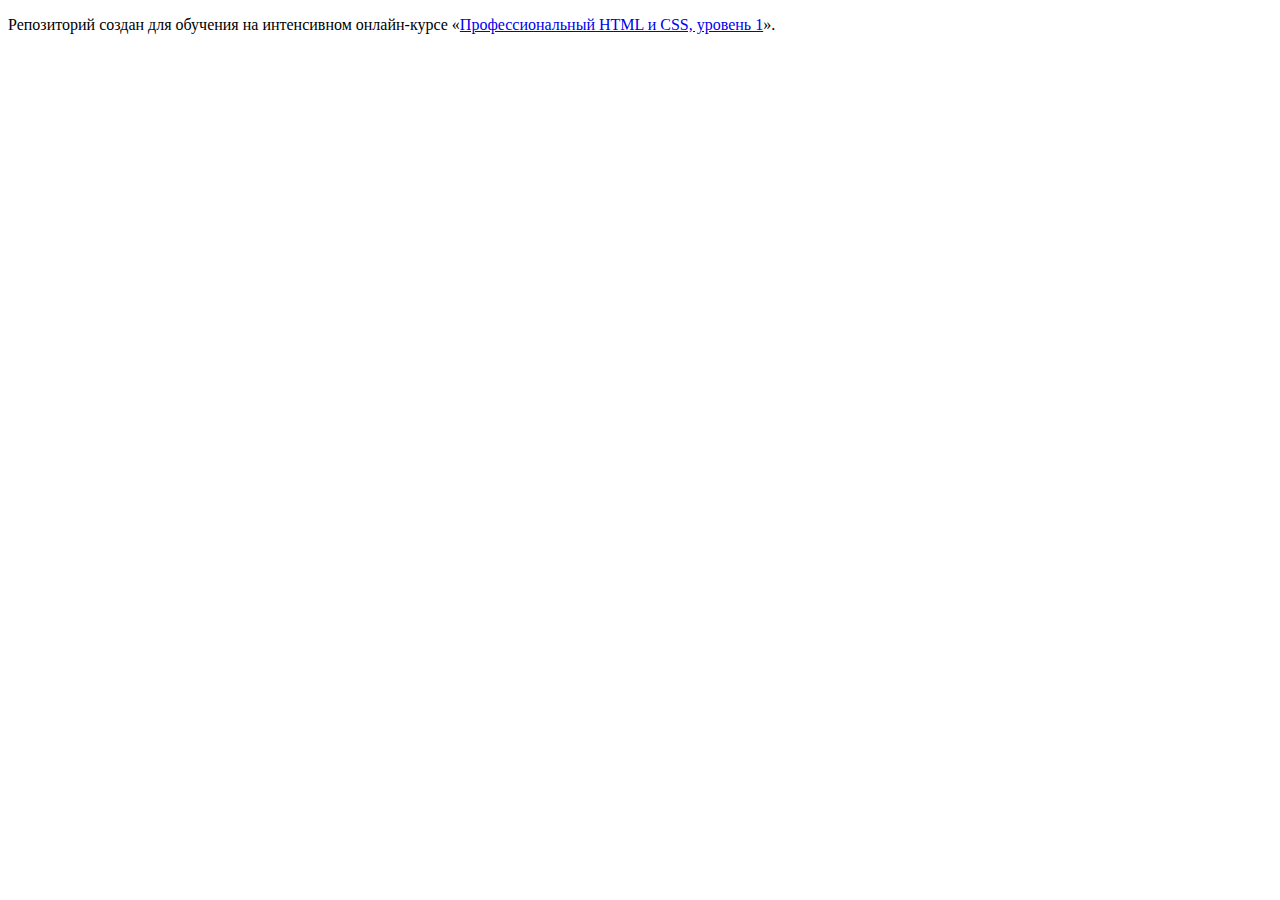
==== index.html @ f200b93c ":hatching_chick:" ====
<!DOCTYPE html>
<html lang="ru">
  <head>
    <meta charset="utf-8">
    <title>HTML Academy: Девайс</title>
  </head>
  <body>

    <p>Репозиторий создан для обучения на интенсивном онлайн‑курсе «<a href="https://htmlacademy.ru/intensive/htmlcss">Профессиональный HTML и CSS, уровень 1</a>».</p>

  </body>
</html>
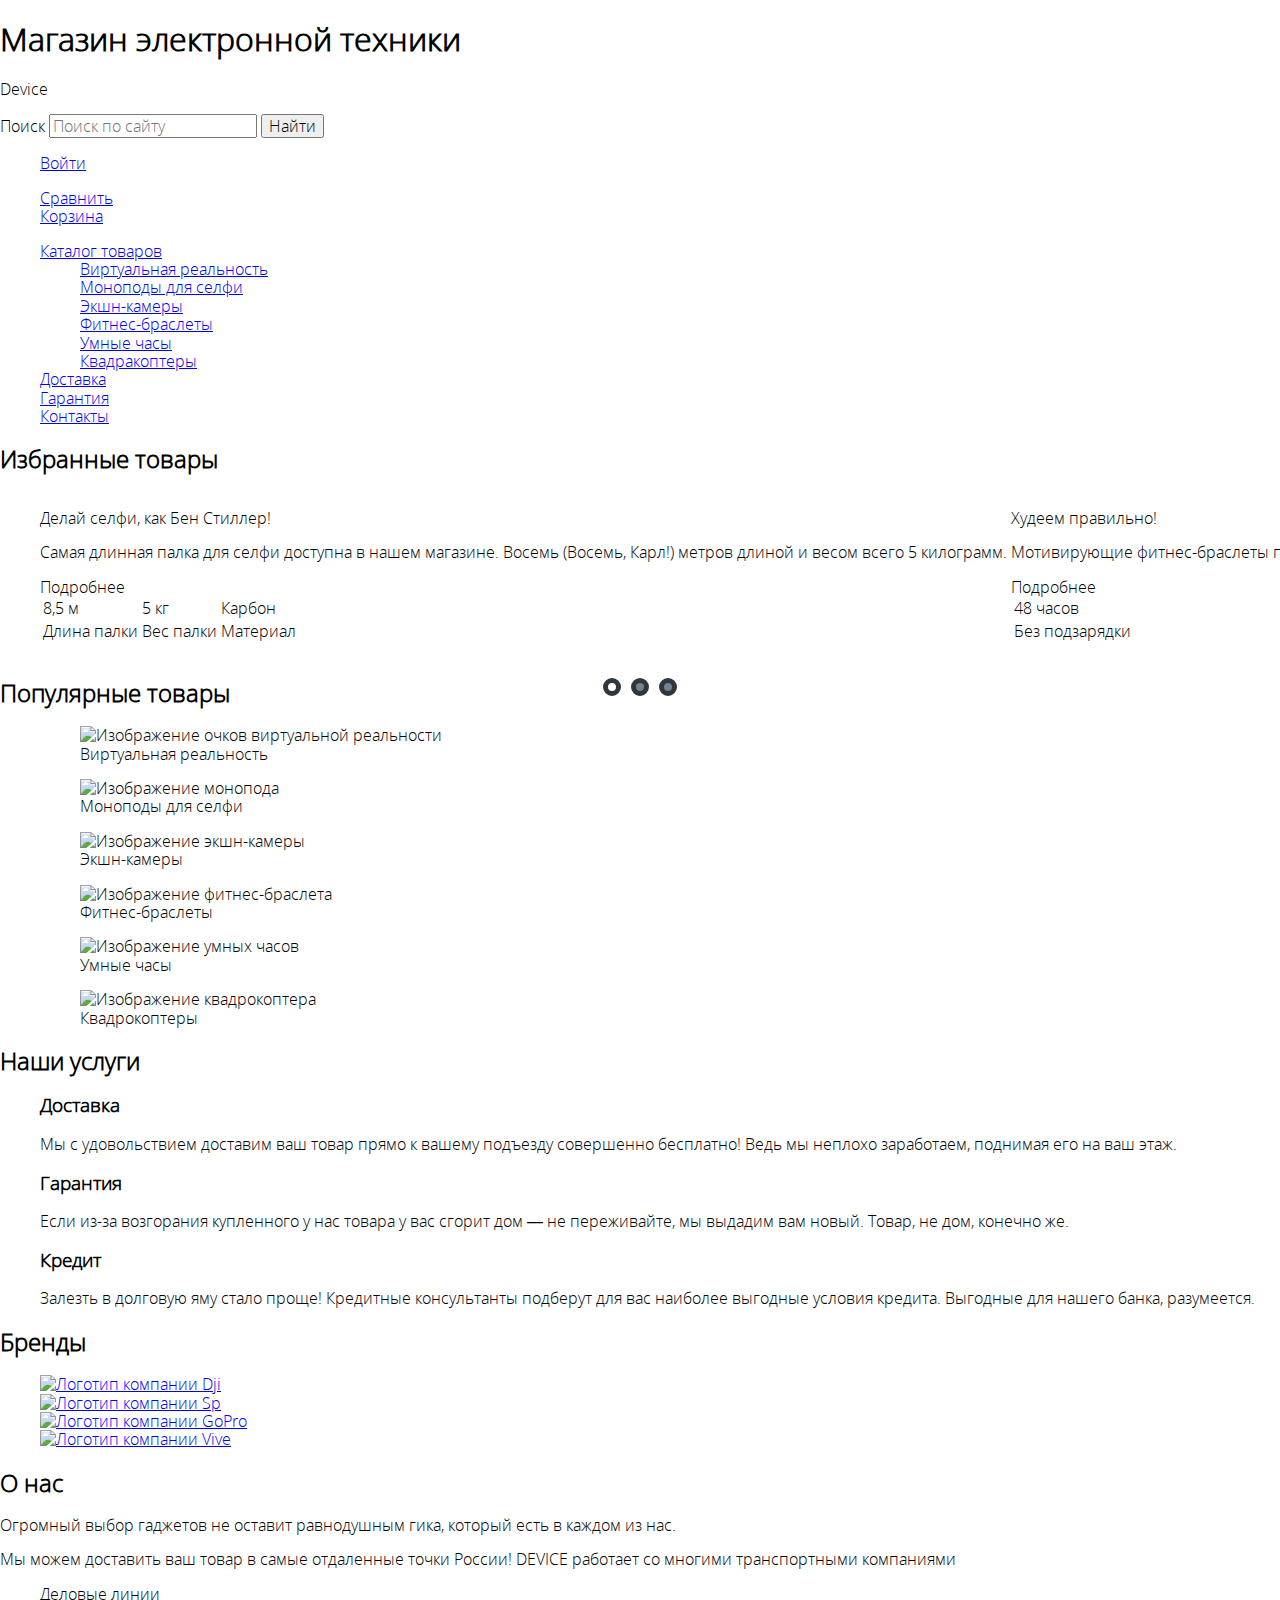
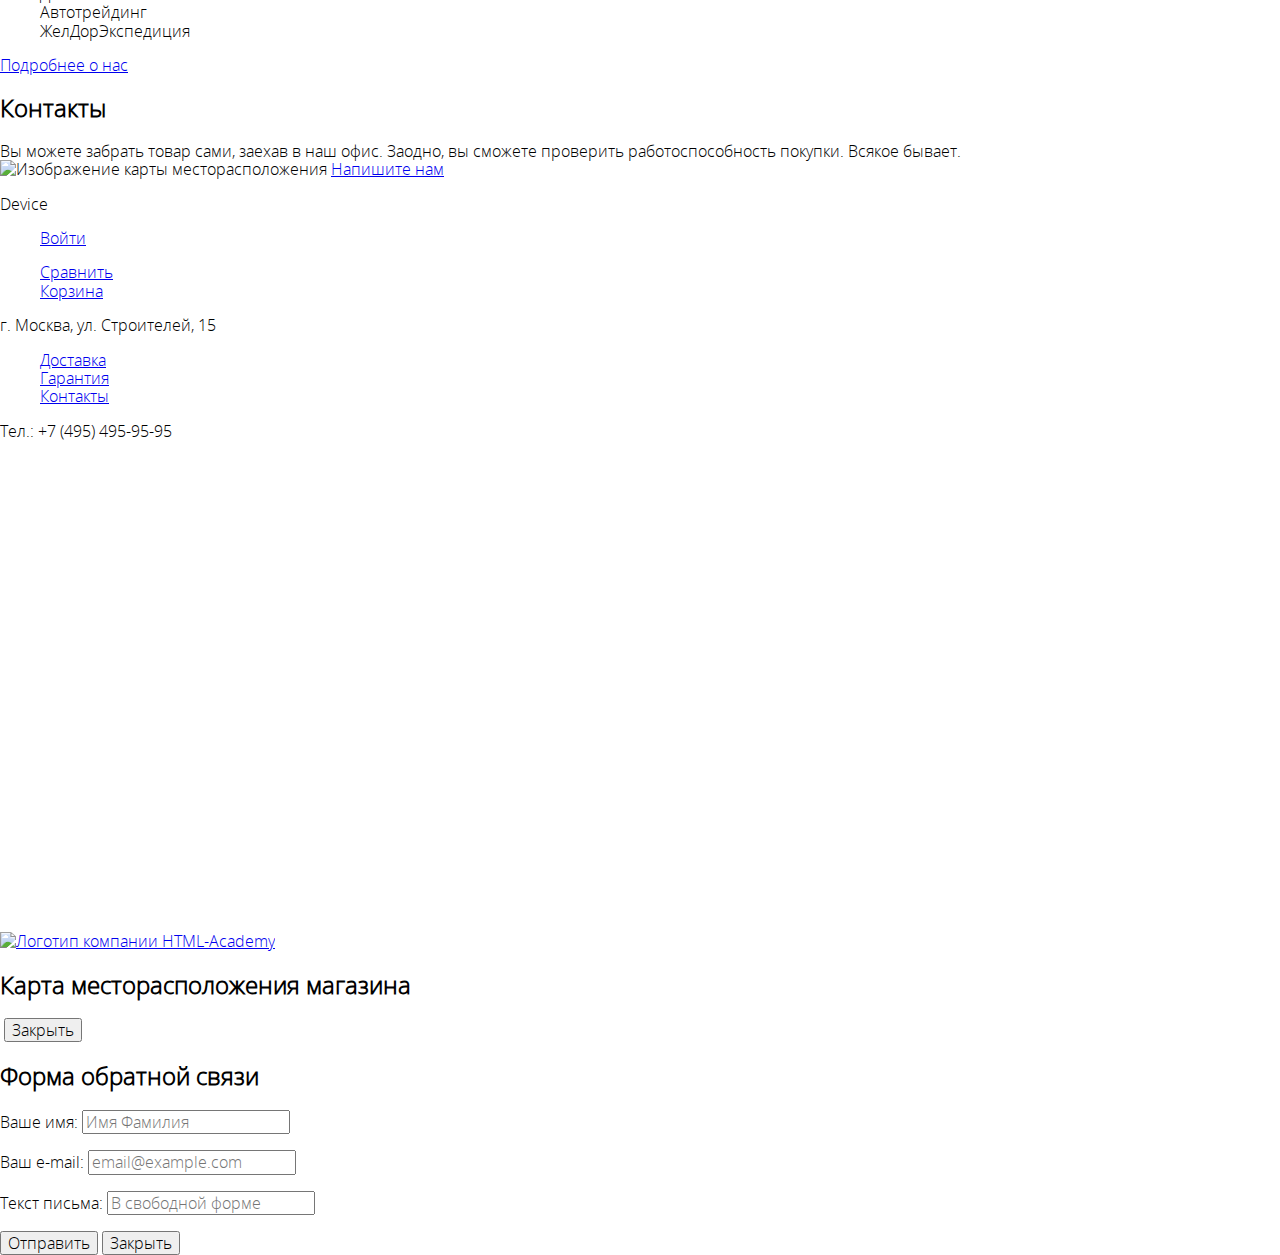
==== commit 54e0dc8b: "Разметил главную страницу. Разметил внутреннюю - остались карточки товаров." ====
--- a/index.html
+++ b/index.html
@@ -1,12 +1,330 @@
 <!DOCTYPE html>
 <html lang="ru">
-  <head>
-    <meta charset="utf-8">
-    <title>HTML Academy: Девайс</title>
-  </head>
-  <body>
-
-    <p>Репозиторий создан для обучения на интенсивном онлайн‑курсе «<a href="https://htmlacademy.ru/intensive/htmlcss">Профессиональный HTML и CSS, уровень 1</a>».</p>
-
-  </body>
-</html>
+<head>
+  <meta charset="utf-8">
+  <title>Девайс: Главная страница</title>
+  <link href="css/normalize.css" rel="stylesheet">
+  <link href="css/style.css" rel="stylesheet">
+</head>
+<body>
+  <header class="page-header">
+    <h1 class="visually-hidden">Магазин электронной техники</h1>
+    <p class="header-logo">
+      <a>Device</a>
+    </p>
+    <nav class="main-navigation">
+      <div class="search">
+        <form class="search-form" action="https://echo.htmlacademy.ru" method="get">
+          <label class="visually-hidden" for="main-search">Поиск</label>
+          <input class="site-search" type="text" name="search" id="main-search" placeholder="Поиск по сайту">
+          <button type="submit">Найти</button>
+        </form>
+      </div>
+      <ul class="user-navigation">
+        <li>
+          <a href="#">Войти</a>
+        </li>
+      </ul>
+      <ul class="catalog-navigation">
+        <li>
+          <a href="#">Сравнить</a>
+        </li>
+        <li>
+          <a href="#">Корзина</a>
+        </li>
+      </ul>
+      <ul class="site-navigation">
+        <li>
+          <a href="catalog.html">Каталог товаров</a>
+          <ul class="sub-nav">
+            <li><a href="#">Виртуальная реальность</a></li>
+            <li><a href="catalog.html">Моноподы для селфи</a></li>
+            <li><a href="#">Экшн-камеры</a></li>
+            <li><a href="#">Фитнес-браслеты</a></li>
+            <li><a href="#">Умные часы</a></li>
+            <li><a href="#">Квадракоптеры</a></li>
+          </ul>
+        </li>
+        <li>
+          <a href="#">Доставка</a>
+        </li>
+        <li>
+          <a href="#">Гарантия</a>
+        </li>
+        <li>
+          <a href="#">Контакты</a>
+        </li>
+      </ul>
+    </nav>
+  </header>
+  
+  <main class="page-index">
+    <section class="promo-slider">
+    <h2 class="visually-hidden">Избранные товары</h2>
+      <input type="radio" name="switch" id="btn1" checked>
+      <input type="radio" name="switch" id="btn2">
+      <input type="radio" name="switch" id="btn3">
+  
+      <div class="switch">
+        <label for="btn1"></label>
+        <label for="btn2"></label>
+        <label for="btn3"></label>
+      </div>
+  
+      <div class="slider-inner">
+        <ul class="slides">
+          <li class="slider-item" id="slide1">
+            <b class="slider-title">
+              Делай селфи, как Бен Стиллер!
+            </b>
+            <p class="slider-description">
+              Самая длинная палка для селфи доступна в нашем магазине. Восемь (Восемь, Карл!) метров длиной и весом всего 5 килограмм.
+            </p>
+            Подробнее
+            <table class="slider-table">
+              <tr>
+                <td>8,5 м</td>
+                <td>5 кг</td>
+                <td>Карбон</td>
+              </tr>
+              <tr>
+                <td>Длина палки</td>
+                <td>Вес палки</td>
+                <td>Материал</td>
+              </tr>
+            </table>
+          </li>
+          <li class="slider-item" id="slide2">
+            <b class="slider-title">
+              Худеем правильно!
+            </b>
+            <p class="slider-description">
+              Мотивирующие фитнес-браслеты помогут найти в себе силы не пропускать занятия и соблюдать диету.
+            </p>
+            Подробнее
+            <table class="slider-table">
+              <tr>
+                <td>48 часов</td>
+              </tr>
+              <tr>
+                <td>Без подзарядки</td>
+              </tr>
+            </table>
+          </li>
+          <li class="slider-item" id="slide2">
+            <b class="slider-title">
+              Порхает как бабочка, жалит как пчела!
+            </b>
+            <p class="slider-description">
+              Этот обычный, на первый взгляд, квадрокоптер оснащен мощным лазером, замаскированным под стандартную камеру.
+            </p>
+            Подробнее
+            <table class="slider-table">
+              <tr>
+                <td>800 м</td>
+                <td>50 м</td>
+              </tr>
+              <tr>
+                <td>Дальность полёта</td>
+                <td>Радиус поражения</td>
+              </tr>
+            </table>
+          </li>
+        </ul>
+      </div>
+    </section>
+    
+    <section class="product-list">
+      <h2 class="visually-hidden">Популярные товары</h2>
+      <ul>
+        <li class="product-item">
+          <figure>
+            <img src="" alt="Изображение очков виртуальной реальности">
+            <figcaption>Виртуальная реальность</figcaption>
+          </figure>
+        </li>
+        <li class="product-item">
+          <figure>
+            <img src="" alt="Изображение монопода">
+            <figcaption>Моноподы для селфи</figcaption>
+          </figure>
+        </li>
+        <li class="product-item">
+          <figure>
+            <img src="" alt="Изображение экшн-камеры">
+            <figcaption>Экшн-камеры</figcaption>
+          </figure>
+        </li>
+        <li class="product-item">
+          <figure>
+            <img src="" alt="Изображение фитнес-браслета">
+            <figcaption>Фитнес-браслеты</figcaption>
+          </figure>
+        </li>
+        <li class="product-item">
+          <figure>
+            <img src="" alt="Изображение умных часов">
+            <figcaption>Умные часы</figcaption>
+          </figure>
+        </li>
+        <li class="product-item">
+          <figure>
+            <img src="" alt="Изображение квадрокоптера">
+            <figcaption>Квадрокоптеры</figcaption>
+          </figure>
+        </li>
+      </ul>
+    </section>
+    
+    <section class="services">
+      <h2 class="visually-hidden">Наши услуги</h2>
+      <ul class="services-list">
+        <li class="services-item">
+          <h3 class="services-title">
+            Доставка
+          </h3>
+          <p class="services-description">
+            Мы с удовольствием доставим ваш товар прямо к вашему подъезду совершенно бесплатно! Ведь мы неплохо заработаем, поднимая его на ваш этаж.
+          </p>
+        </li>
+        <li class="services-item">
+          <h3 class="services-title">
+            Гарантия
+          </h3>
+          <p class="services-description">
+            Если из-за возгорания купленного у нас товара у вас сгорит дом — не переживайте, мы выдадим вам новый. Товар, не дом, конечно же.
+          </p>
+        </li>
+        <li class="services-item">
+          <h3 class="services-title">
+            Кредит
+          </h3>
+          <p class="services-description">
+            Залезть в долговую яму стало проще! Кредитные консультанты подберут для вас наиболее выгодные условия кредита. Выгодные для нашего банка, разумеется.
+          </p>
+        </li>
+      </ul>
+    </section>
+    
+    <section class="brands">
+      <h2 class="visually-hidden">Бренды</h2>
+      <ul class="brands-list">
+        <li class="brand-item"><a href="#"><img src="" alt="Логотип компании Dji"></a></li>
+        <li class="brand-item"><a href="#"><img src="" alt="Логотип компании Sp"></a></li>
+        <li class="brand-item"><a href="#"><img src="" alt="Логотип компании GoPro"></a></li>
+        <li class="brand-item"><a href="#"><img src="" alt="Логотип компании Vive"></a></li>
+      </ul>
+    </section>
+    
+    <section class="about-us">
+      <h2>О нас</h2>
+      <p>Огромный выбор гаджетов не оставит равнодушным гика, который есть в каждом из нас.</p>
+      <p>Мы можем доставить ваш товар в самые отдаленные точки России! DEVICE работает со многими транспортными компаниями</p>
+      <ul class="logistic-list">
+        <li class="logistic-item"><b>Деловые линии</b></li>
+        <li class="logistic-item"><b>Автотрейдинг</b></li>
+        <li class="logistic-item"><b>ЖелДорЭкспедиция</b></li>
+      </ul>
+      <a class="about-us-link" href="#">Подробнее о нас</a>
+    </section>
+    
+    <section class="contacts">
+      <h2>Контакты</h2>
+      Вы можете забрать товар сами, заехав в наш офис. Заодно, вы сможете проверить работоспособность покупки. Всякое бывает.
+      <a class="map-image">
+        <img src="" alt="Изображение карты месторасположения">
+      </a>
+      <a class="contacts-link" href="#">Напишите нам</a>
+    </section>
+  </main>
+  
+  <footer class="page-footer">
+    <div class="footer-top">
+      <p class="header-logo">
+        <a>Device</a>
+      </p>
+      <ul class="user-navigation">
+        <li>
+          <a href="#">Войти</a>
+        </li>
+      </ul>
+      <ul class="catalog-navigation">
+        <li>
+          <a href="#">Сравнить</a>
+        </li>
+        <li>
+          <a href="#">Корзина</a>
+        </li>
+      </ul>
+    </div>
+    <div class="footer-middle">
+      <p class="footer-adress">
+        г. Москва, ул. Строителей, 15
+      </p>
+      <ul class="services-list">
+        <li class="services-item">
+          <a href="#">Доставка</a>
+        </li>
+        <li class="services-item">
+          <a href="#">Гарантия</a>
+        </li>
+        <li class="services-item">
+          <a href="#">Контакты</a>
+        </li>
+      </ul>
+      <p class="footer-tel">
+        Тел.: +7 (495) 495-95-95
+      </p>
+    </div>
+    <div class="footer-bottom">
+      <ul class="social-list">
+        <li class="social-item">
+          <a class="social-fb" href="#">
+            <svg></svg>
+          </a>
+        </li>
+        <li class="social-item">
+          <a class="social-inst" href="#">
+            <svg></svg>
+          </a>
+        </li>
+        <li class="social-item">
+          <a class="social-tw" href="#">
+            <svg></svg>
+          </a>
+        </li>
+      </ul>
+      <a class="footer-logo" href="#">
+        <img src="" alt="Логотип компании HTML-Academy">
+      </a>
+    </div>
+  </footer>
+  
+  <div class="modal-map">
+    <h2 class="visually-hidden">Карта месторасположения магазина</h2>
+    <img src="" alt="">
+    <button class="modal-close" type="button">Закрыть</button>
+  </div>
+  
+  <div class="modal-feedback">
+    <h2 class="visually-hidden">Форма обратной связи</h2>
+    <form class="feedback-form" action="https://echo.htmlacademy.ru" method="get">
+      <p>
+        <label for="name">Ваше имя:</label>
+        <input type="text" id="name" name="first-name" placeholder="Имя Фамилия">
+      </p>
+      <p>
+        <label for="mail">Ваш e-mail:</label>
+        <input type="text" id="mail" name="email" placeholder="email@example.com">
+      </p>
+      <p>
+        <label for="comment">Текст письма:</label>
+        <input type="textarea" id="comment" name="comment" placeholder="В свободной форме">
+      </p>
+      <button type="submit">Отправить</button>
+      <button class="modal-close" type="button">Закрыть</button>
+    </form>
+  </div>
+  
+</body>
+</html>--- a/css/style.css
+++ b/css/style.css
@@ -0,0 +1,97 @@
+@font-face {
+  font-family: "Gilroy";
+  font-style: normal;
+  font-weight: 300;
+  src: url("../fonts/gilroylight.woff2") format("woff2");
+}
+
+@font-face {
+  font-family: "Gilroy";
+  font-style: normal;
+  font-weight: 800;
+  src: url("../fonts/gilroyextrabold.woff2") format("woff2");
+}
+
+@font-face {
+  font-family: "Open Sans";
+  font-style: normal;
+  font-weight: 300;
+  src: url("../fonts/opensanslight.woff2") format("woff2");
+}
+
+ul {
+  list-style: none;
+}
+
+body {
+  font-family: "Open Sans", Arial, sans-serif;
+  font-weight: 300;
+}
+
+
+
+
+
+.promo-slider {
+  position: relative;
+}
+
+.promo-slider input[name="switch"] {
+  display: none;
+}
+
+.switch {
+  position: absolute;
+  left: 0;
+  bottom: -40px;
+  text-align: center;
+  width: 100%;
+}
+
+.switch label {
+  display: inline-block;
+  width: 8px;
+  height: 8px;
+  cursor: pointer;
+  margin: 0 3px;
+  border-radius: 50%;
+  border: 5px solid #2f363c;
+  background-color: #738290;
+}
+
+#btn1:checked~.switch label[for="btn1"] {
+  background-color: white;
+}
+
+#btn2:checked~.switch label[for="btn2"] {
+  background-color: white;
+}
+
+#btn3:checked~.switch label[for="btn3"] {
+  background-color: white;
+}
+
+.slider-inner {
+  overflow: hidden;
+}
+
+.slides {
+  width: 300%;
+}
+
+.slider-item {
+  display: 100%;
+  display: inline-block;
+}
+
+#btn1:checked~slider-inner slides {
+  transform: translate(0);
+}
+
+#btn2:checked~.slider-inner .slides {
+  transform: translate(-680px);
+}
+
+#btn3:checked~.slider-inner .slides {
+  transform: translate(-1360px);
+}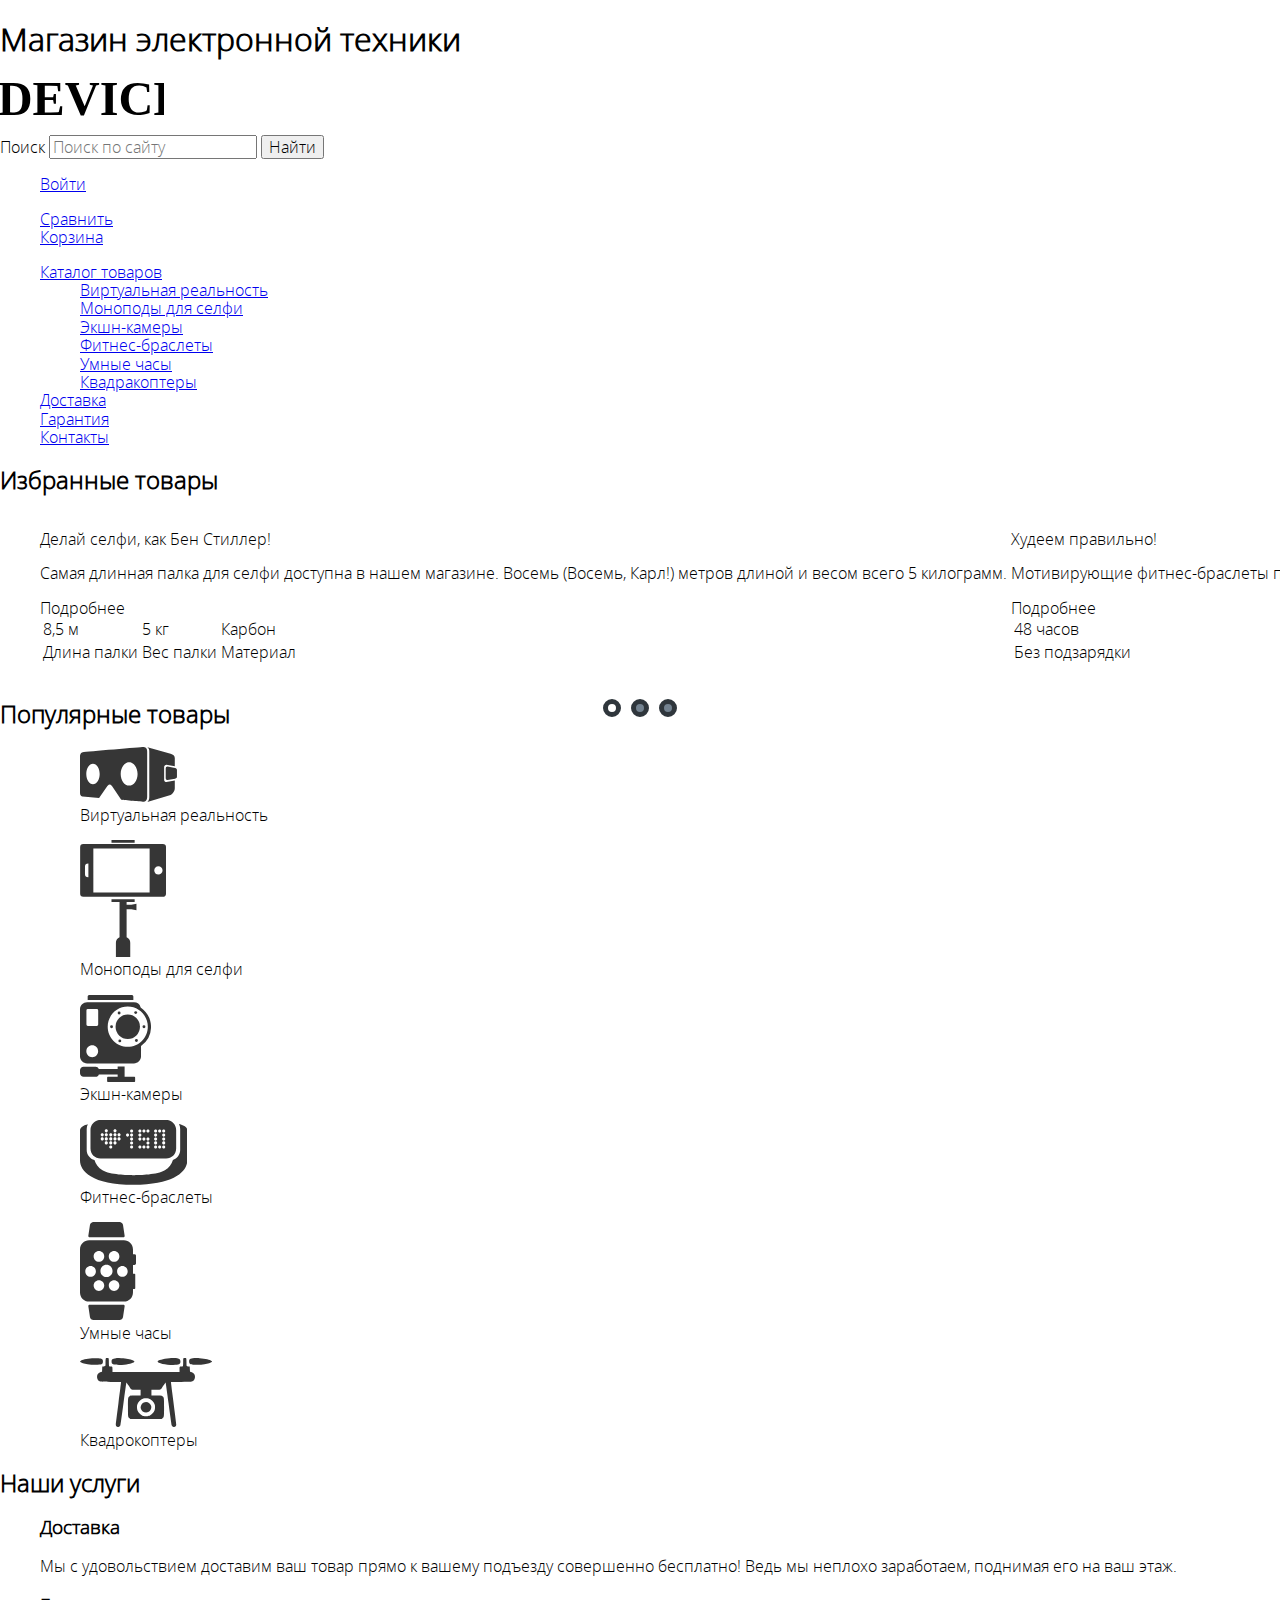
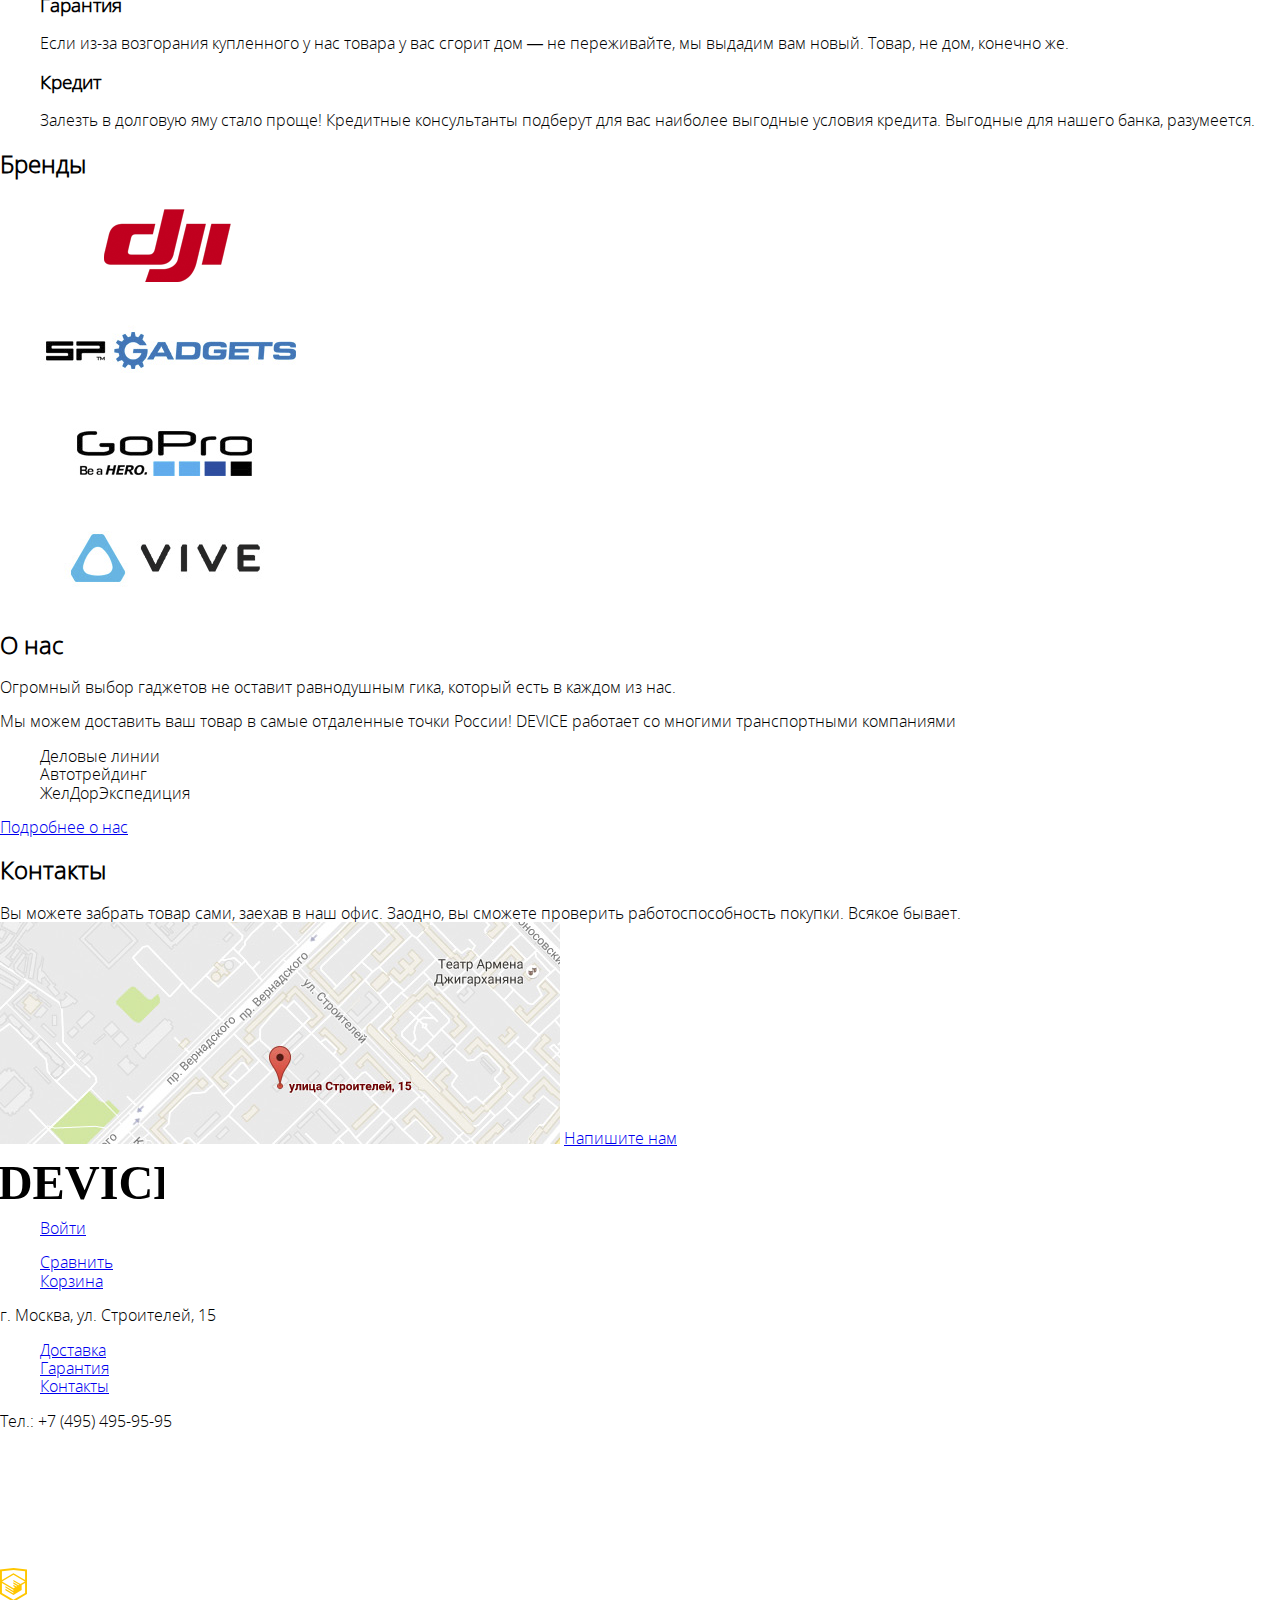
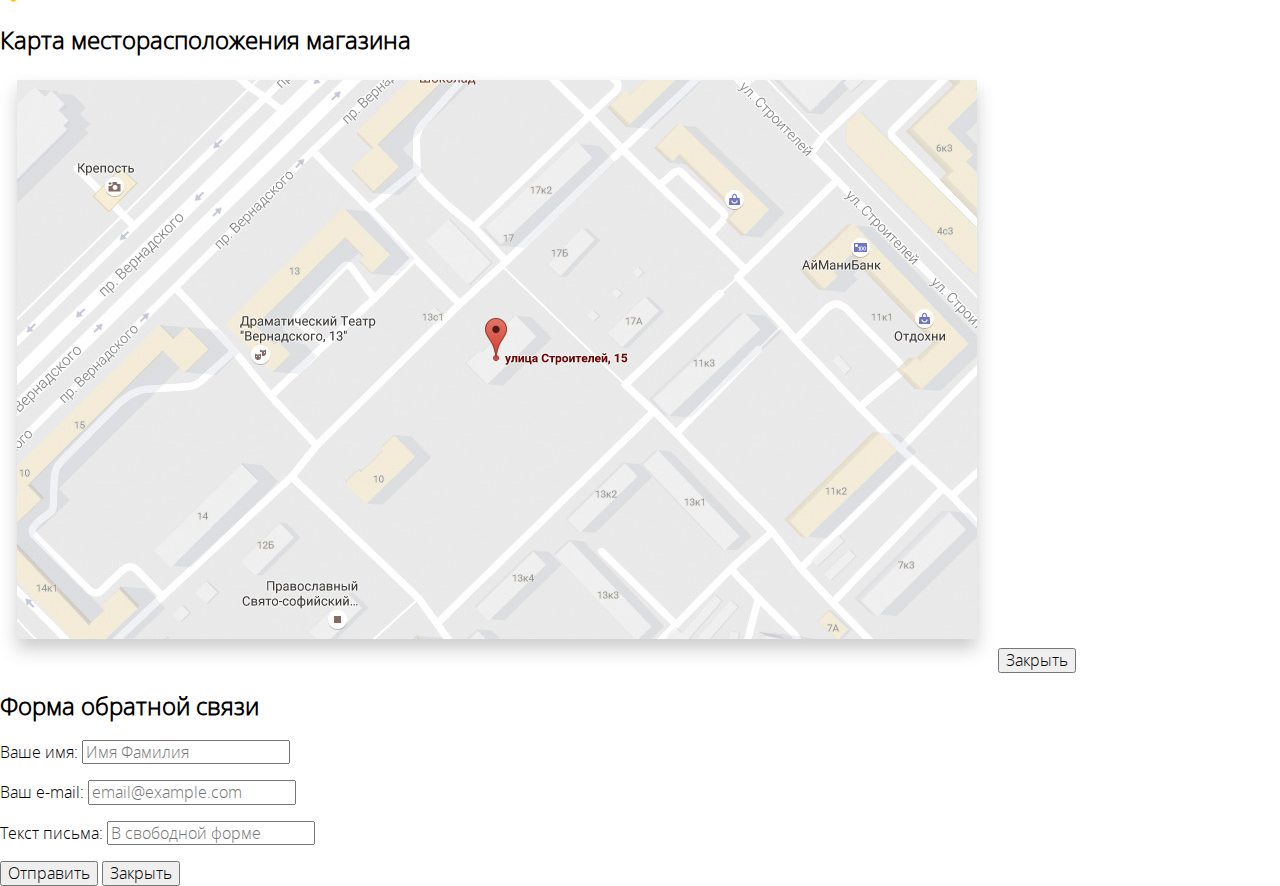
==== commit 71b834a1: "Подключил контентные изображеняи к проекту." ====
--- a/index.html
+++ b/index.html
@@ -10,7 +10,9 @@
   <header class="page-header">
     <h1 class="visually-hidden">Магазин электронной техники</h1>
     <p class="header-logo">
-      <a>Device</a>
+      <a>
+        <img src="img/logo.svg" alt="Логотип компании">
+      </a>
     </p>
     <nav class="main-navigation">
       <div class="search">
@@ -139,37 +141,37 @@
       <ul>
         <li class="product-item">
           <figure>
-            <img src="" alt="Изображение очков виртуальной реальности">
+            <img src="img/popular-1.svg" alt="Изображение очков виртуальной реальности">
             <figcaption>Виртуальная реальность</figcaption>
           </figure>
         </li>
         <li class="product-item">
           <figure>
-            <img src="" alt="Изображение монопода">
+            <img src="img/popular-2.svg" alt="Изображение монопода">
             <figcaption>Моноподы для селфи</figcaption>
           </figure>
         </li>
         <li class="product-item">
           <figure>
-            <img src="" alt="Изображение экшн-камеры">
+            <img src="img/popular-3.svg" alt="Изображение экшн-камеры">
             <figcaption>Экшн-камеры</figcaption>
           </figure>
         </li>
         <li class="product-item">
           <figure>
-            <img src="" alt="Изображение фитнес-браслета">
+            <img src="img/popular-4.svg" alt="Изображение фитнес-браслета">
             <figcaption>Фитнес-браслеты</figcaption>
           </figure>
         </li>
         <li class="product-item">
           <figure>
-            <img src="" alt="Изображение умных часов">
+            <img src="img/popular-5.svg" alt="Изображение умных часов">
             <figcaption>Умные часы</figcaption>
           </figure>
         </li>
         <li class="product-item">
           <figure>
-            <img src="" alt="Изображение квадрокоптера">
+            <img src="img/popular-6.svg" alt="Изображение квадрокоптера">
             <figcaption>Квадрокоптеры</figcaption>
           </figure>
         </li>
@@ -209,10 +211,10 @@
     <section class="brands">
       <h2 class="visually-hidden">Бренды</h2>
       <ul class="brands-list">
-        <li class="brand-item"><a href="#"><img src="" alt="Логотип компании Dji"></a></li>
-        <li class="brand-item"><a href="#"><img src="" alt="Логотип компании Sp"></a></li>
-        <li class="brand-item"><a href="#"><img src="" alt="Логотип компании GoPro"></a></li>
-        <li class="brand-item"><a href="#"><img src="" alt="Логотип компании Vive"></a></li>
+        <li class="brand-item"><a href="#"><img src="img/dji-2.png" alt="Логотип компании Dji"></a></li>
+        <li class="brand-item"><a href="#"><img src="img/sp-2.png" alt="Логотип компании Sp"></a></li>
+        <li class="brand-item"><a href="#"><img src="img/gopro-2.png" alt="Логотип компании GoPro"></a></li>
+        <li class="brand-item"><a href="#"><img src="img/vive-2.png" alt="Логотип компании Vive"></a></li>
       </ul>
     </section>
     
@@ -232,7 +234,7 @@
       <h2>Контакты</h2>
       Вы можете забрать товар сами, заехав в наш офис. Заодно, вы сможете проверить работоспособность покупки. Всякое бывает.
       <a class="map-image">
-        <img src="" alt="Изображение карты месторасположения">
+        <img src="img/map.jpg" alt="Изображение карты месторасположения">
       </a>
       <a class="contacts-link" href="#">Напишите нам</a>
     </section>
@@ -241,7 +243,9 @@
   <footer class="page-footer">
     <div class="footer-top">
       <p class="header-logo">
-        <a>Device</a>
+        <a>
+          <img src="img/logo.svg" alt="Логотип компании">
+        </a>
       </p>
       <ul class="user-navigation">
         <li>
@@ -280,29 +284,29 @@
       <ul class="social-list">
         <li class="social-item">
           <a class="social-fb" href="#">
-            <svg></svg>
+            <svg xmlns="http://www.w3.org/2000/svg" width="32" height="32" viewBox="0 0 32 32"><path fill="#FFF" d="M16 0C7.164 0 0 7.163 0 16s7.164 16 16 16c8.837 0 16-7.164 16-16S24.837 0 16 0zm4.062 9.455h-3.021v3.444h3.021v3.445h-3.021v8.61H14.02v-8.61H11v-3.445h3.021V9.455c0-1.902 1.353-3.445 3.021-3.445h3.021v3.445z"/></svg>
           </a>
         </li>
         <li class="social-item">
           <a class="social-inst" href="#">
-            <svg></svg>
+            <svg xmlns="http://www.w3.org/2000/svg" width="32" height="32" viewBox="0 0 32 32"><g fill="#FFF"><path d="M20.916 16a4.938 4.938 0 1 1-9.877 0c0-.394.051-.773.138-1.14h-.897v6.838h11.396V14.86h-.897c.086.367.137.746.137 1.14z"/><path d="M15.978 18.659c1.466 0 2.659-1.193 2.659-2.659s-1.193-2.659-2.659-2.659c-1.466 0-2.659 1.193-2.659 2.659s1.192 2.659 2.659 2.659zM18.637 10.302h3.039v3.039h-3.039z"/><path d="M16 0C7.164 0 0 7.164 0 16c0 8.837 7.164 16 16 16 8.837 0 16-7.163 16-16 0-8.836-7.163-16-16-16zm7.955 21.698a2.285 2.285 0 0 1-2.279 2.279H10.279A2.285 2.285 0 0 1 8 21.698V10.302a2.286 2.286 0 0 1 2.279-2.279h11.396a2.286 2.286 0 0 1 2.279 2.279v11.396z"/></g></svg>
           </a>
         </li>
         <li class="social-item">
           <a class="social-tw" href="#">
-            <svg></svg>
+            <svg xmlns="http://www.w3.org/2000/svg" width="32" height="32" viewBox="0 0 32 32"><path fill="#FFF" d="M16 0C7.164 0 0 7.164 0 16c0 8.837 7.164 16 16 16 8.837 0 16-7.163 16-16 0-8.836-7.163-16-16-16zm7.944 12.809c-.251 6.516-3.463 10.832-10.992 10.702h-.486c-.447 0-4.543-.443-5.344-1.823 2.479.19 4.247-.406 5.12-1.136-1.048-.289-2.923-.461-3.251-2.848.384.104.618.221 1.299.113-1.307-.824-2.758-1.519-2.679-3.643.311.317 1.164.518 1.46.457-.768-.233-2.149-3.244-.974-4.781 1.984 1.79 4.075 3.482 7.804 3.643.227-2.214 1.24-3.699 3.168-4.325 1.84-.479 3.255.26 3.901 1.138.737-.224 1.453-.466 2.193-.685-.004.833-.569 1.463-.935 1.709.747.165 1.423-.475 1.423-.475-.184.963-1.094 1.725-1.707 1.954z"/></svg>
           </a>
         </li>
       </ul>
       <a class="footer-logo" href="#">
-        <img src="" alt="Логотип компании HTML-Academy">
+        <img src="img/logo-html.svg" alt="Логотип компании HTML-Academy">
       </a>
     </div>
   </footer>
   
   <div class="modal-map">
     <h2 class="visually-hidden">Карта месторасположения магазина</h2>
-    <img src="" alt="">
+    <img src="img/map-big.jpg" alt="Изображение карты месторасположения">
     <button class="modal-close" type="button">Закрыть</button>
   </div>
   
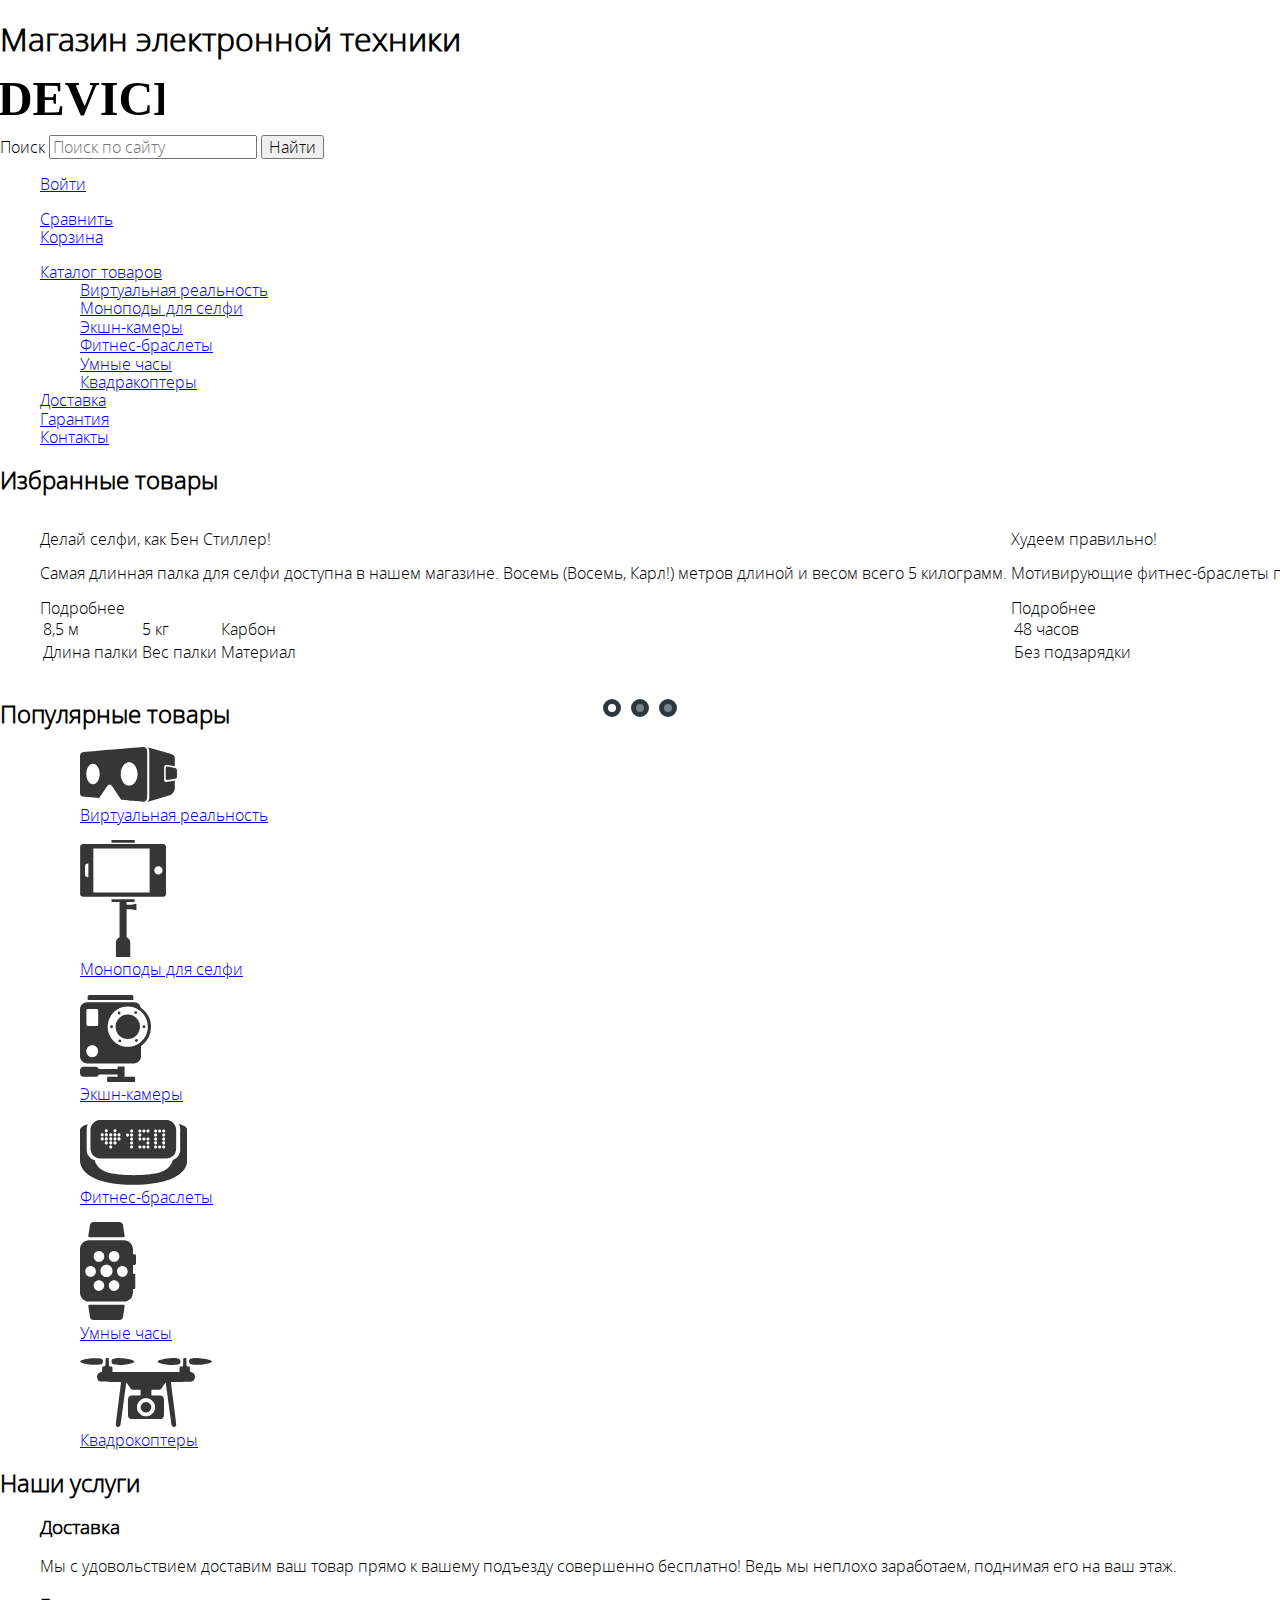
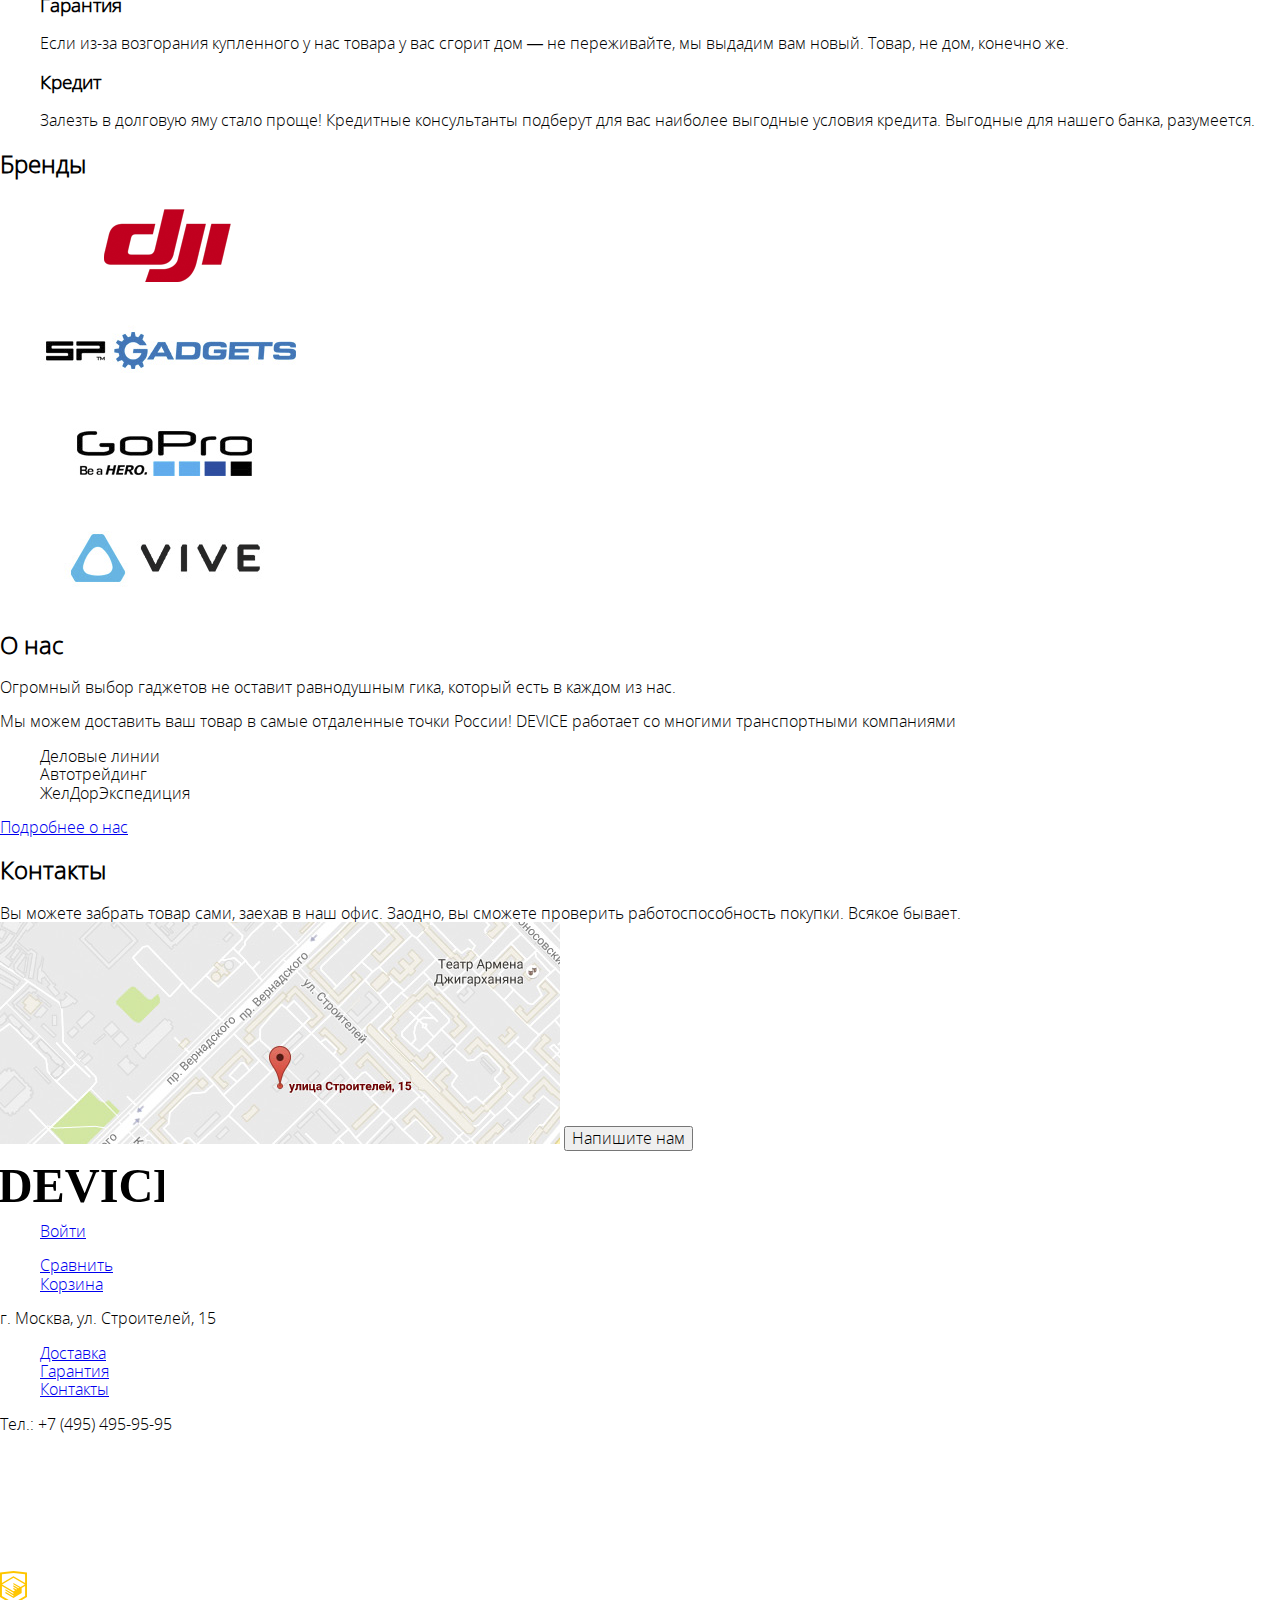
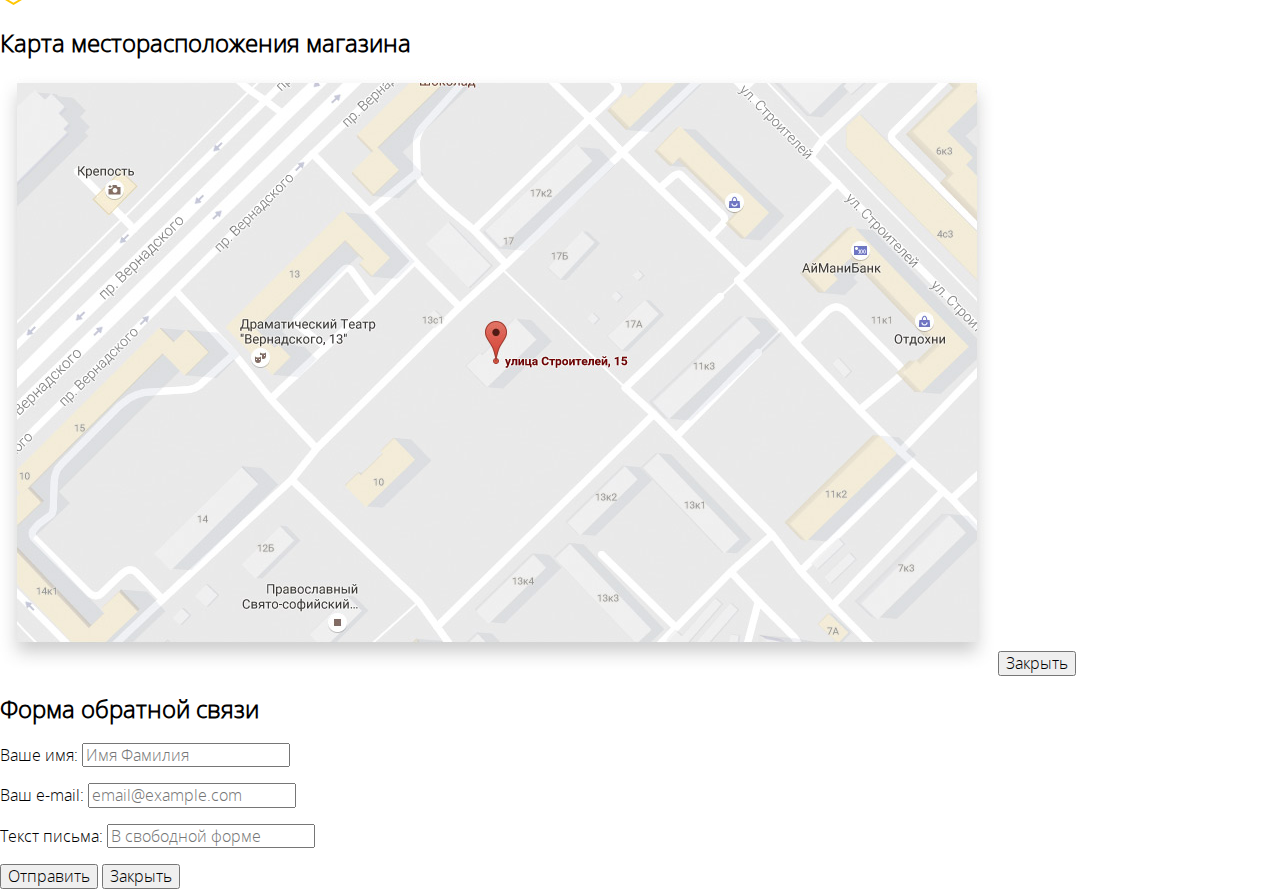
==== commit 3ab96def: "Разметил проект по правилам доступности." ====
--- a/index.html
+++ b/index.html
@@ -140,40 +140,52 @@
       <h2 class="visually-hidden">Популярные товары</h2>
       <ul>
         <li class="product-item">
-          <figure>
+          <a href="#">
+           <figure>
             <img src="img/popular-1.svg" alt="Изображение очков виртуальной реальности">
             <figcaption>Виртуальная реальность</figcaption>
           </figure>
-        </li>
-        <li class="product-item">
-          <figure>
-            <img src="img/popular-2.svg" alt="Изображение монопода">
-            <figcaption>Моноподы для селфи</figcaption>
-          </figure>
-        </li>
-        <li class="product-item">
-          <figure>
-            <img src="img/popular-3.svg" alt="Изображение экшн-камеры">
-            <figcaption>Экшн-камеры</figcaption>
-          </figure>
-        </li>
-        <li class="product-item">
-          <figure>
-            <img src="img/popular-4.svg" alt="Изображение фитнес-браслета">
-            <figcaption>Фитнес-браслеты</figcaption>
-          </figure>
-        </li>
-        <li class="product-item">
-          <figure>
-            <img src="img/popular-5.svg" alt="Изображение умных часов">
-            <figcaption>Умные часы</figcaption>
-          </figure>
-        </li>
-        <li class="product-item">
-          <figure>
-            <img src="img/popular-6.svg" alt="Изображение квадрокоптера">
-            <figcaption>Квадрокоптеры</figcaption>
-          </figure>
+          </a>
+        </li>
+        <li class="product-item">
+          <a href="#">
+            <figure>
+              <img src="img/popular-2.svg" alt="Изображение монопода">
+              <figcaption>Моноподы для селфи</figcaption>
+            </figure>
+          </a>
+        </li>
+        <li class="product-item">
+          <a href="#">
+            <figure>
+              <img src="img/popular-3.svg" alt="Изображение экшн-камеры">
+              <figcaption>Экшн-камеры</figcaption>
+            </figure>
+          </a>
+        </li>
+        <li class="product-item">
+          <a href="#">
+            <figure>
+              <img src="img/popular-4.svg" alt="Изображение фитнес-браслета">
+              <figcaption>Фитнес-браслеты</figcaption>
+            </figure>
+          </a>
+        </li>
+        <li class="product-item">
+          <a href="#">
+            <figure>
+              <img src="img/popular-5.svg" alt="Изображение умных часов">
+              <figcaption>Умные часы</figcaption>
+            </figure>
+          </a>
+        </li>
+        <li class="product-item">
+          <a href="#">
+            <figure>
+              <img src="img/popular-6.svg" alt="Изображение квадрокоптера">
+              <figcaption>Квадрокоптеры</figcaption>
+            </figure>
+          </a>
         </li>
       </ul>
     </section>
@@ -236,7 +248,7 @@
       <a class="map-image">
         <img src="img/map.jpg" alt="Изображение карты месторасположения">
       </a>
-      <a class="contacts-link" href="#">Напишите нам</a>
+      <button class="contacts-link" type="button">Напишите нам</button>
     </section>
   </main>
   
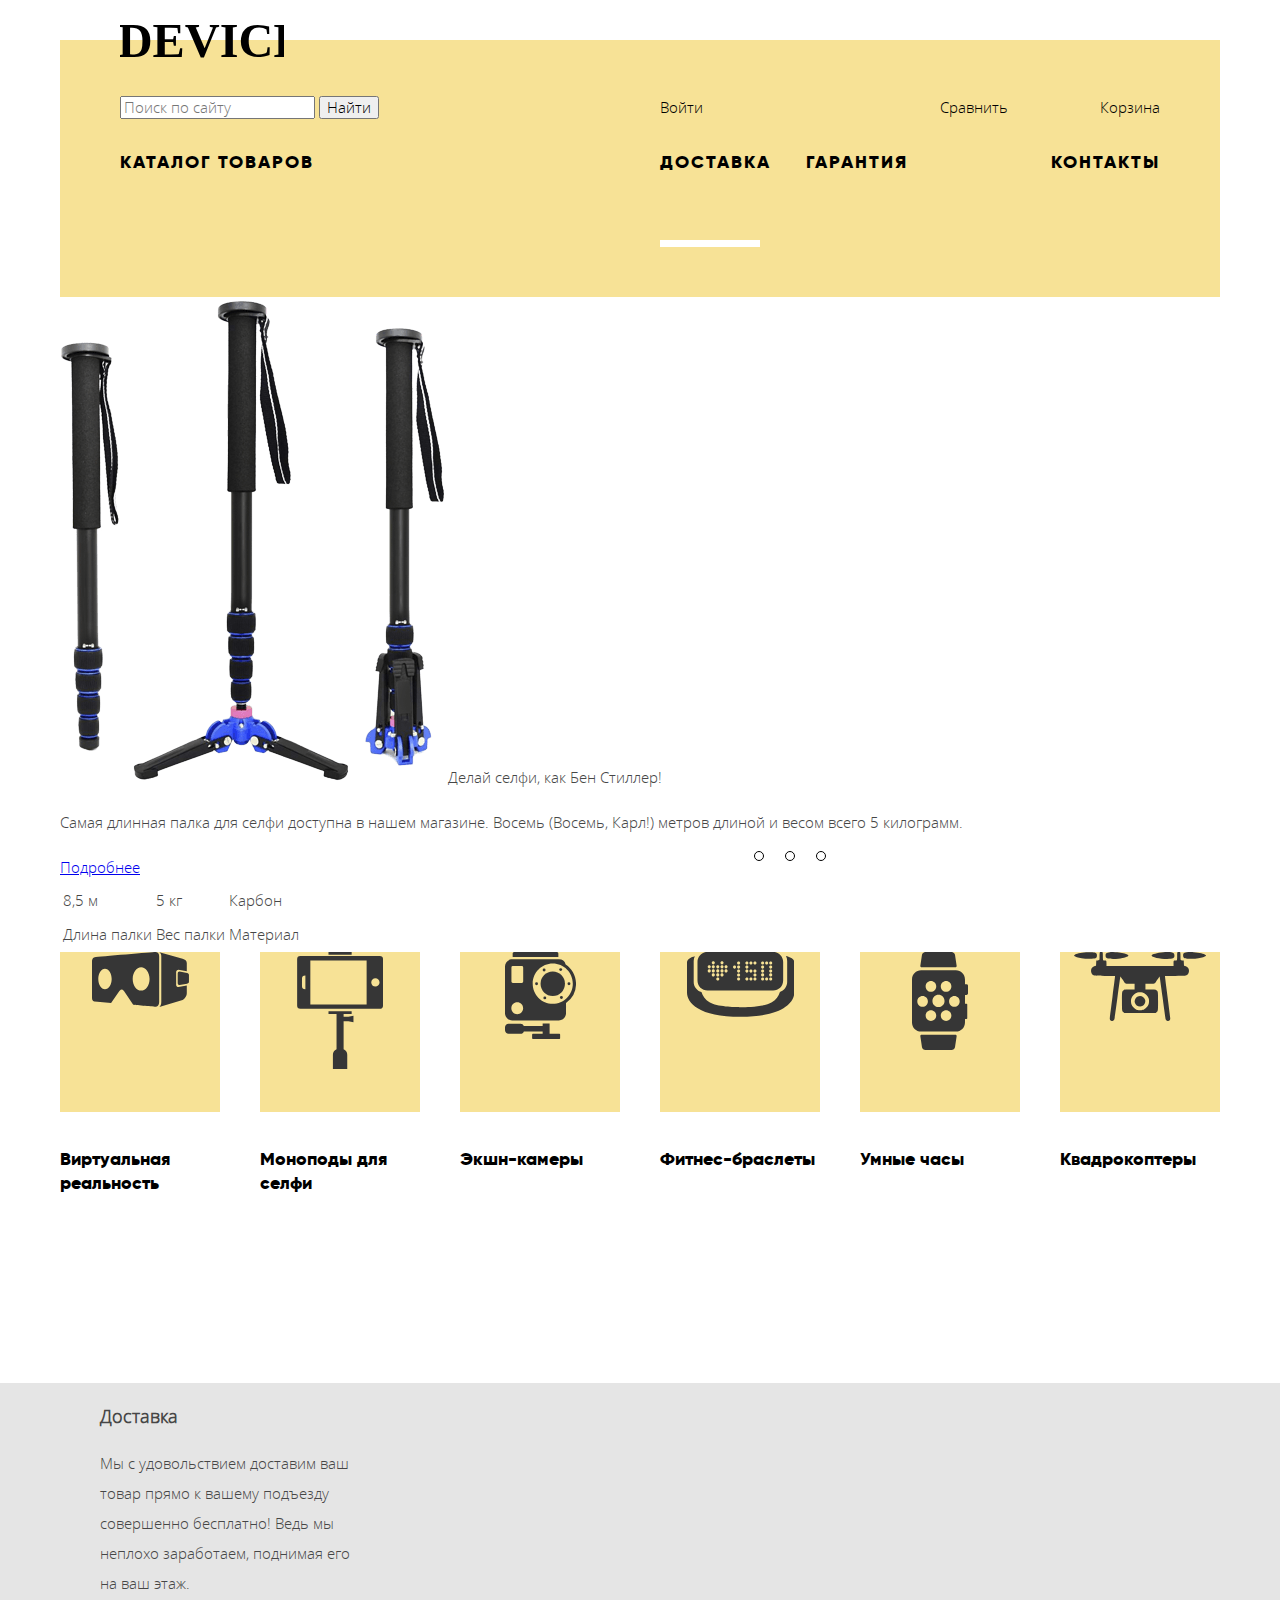
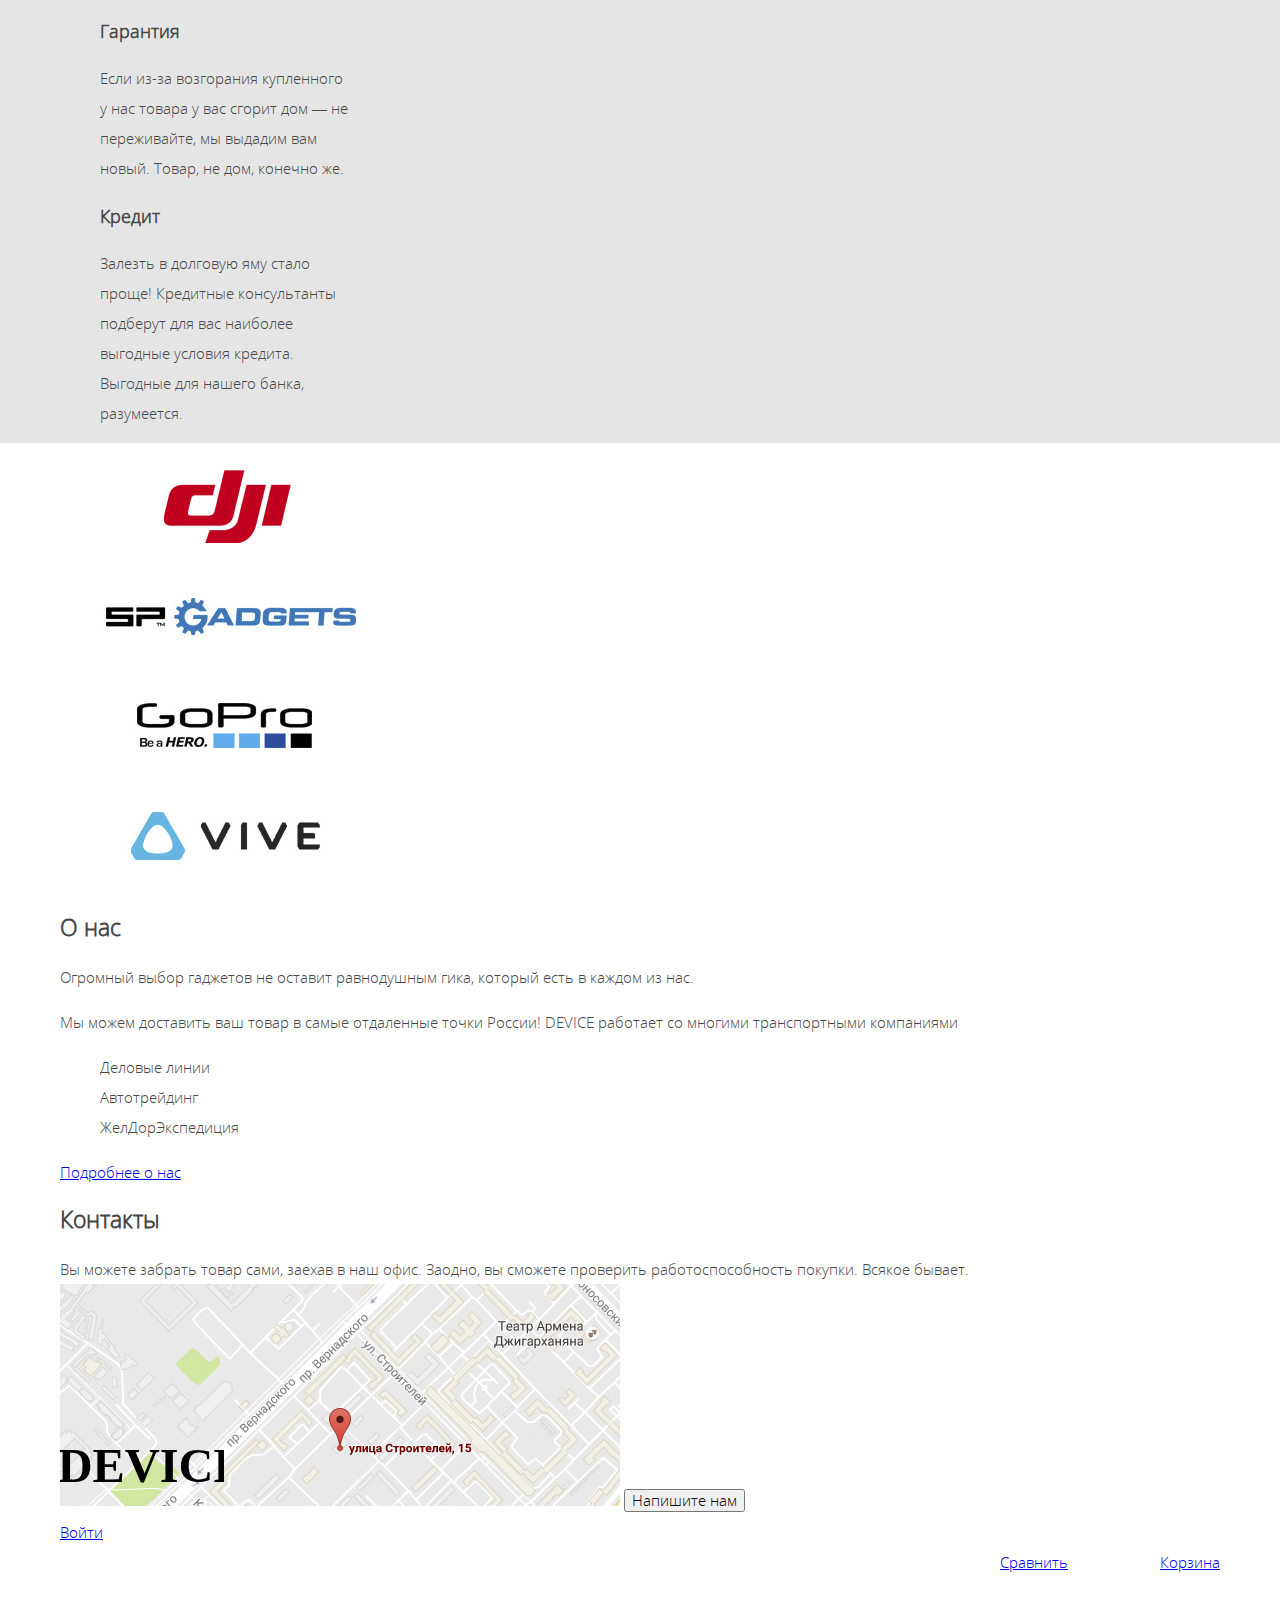
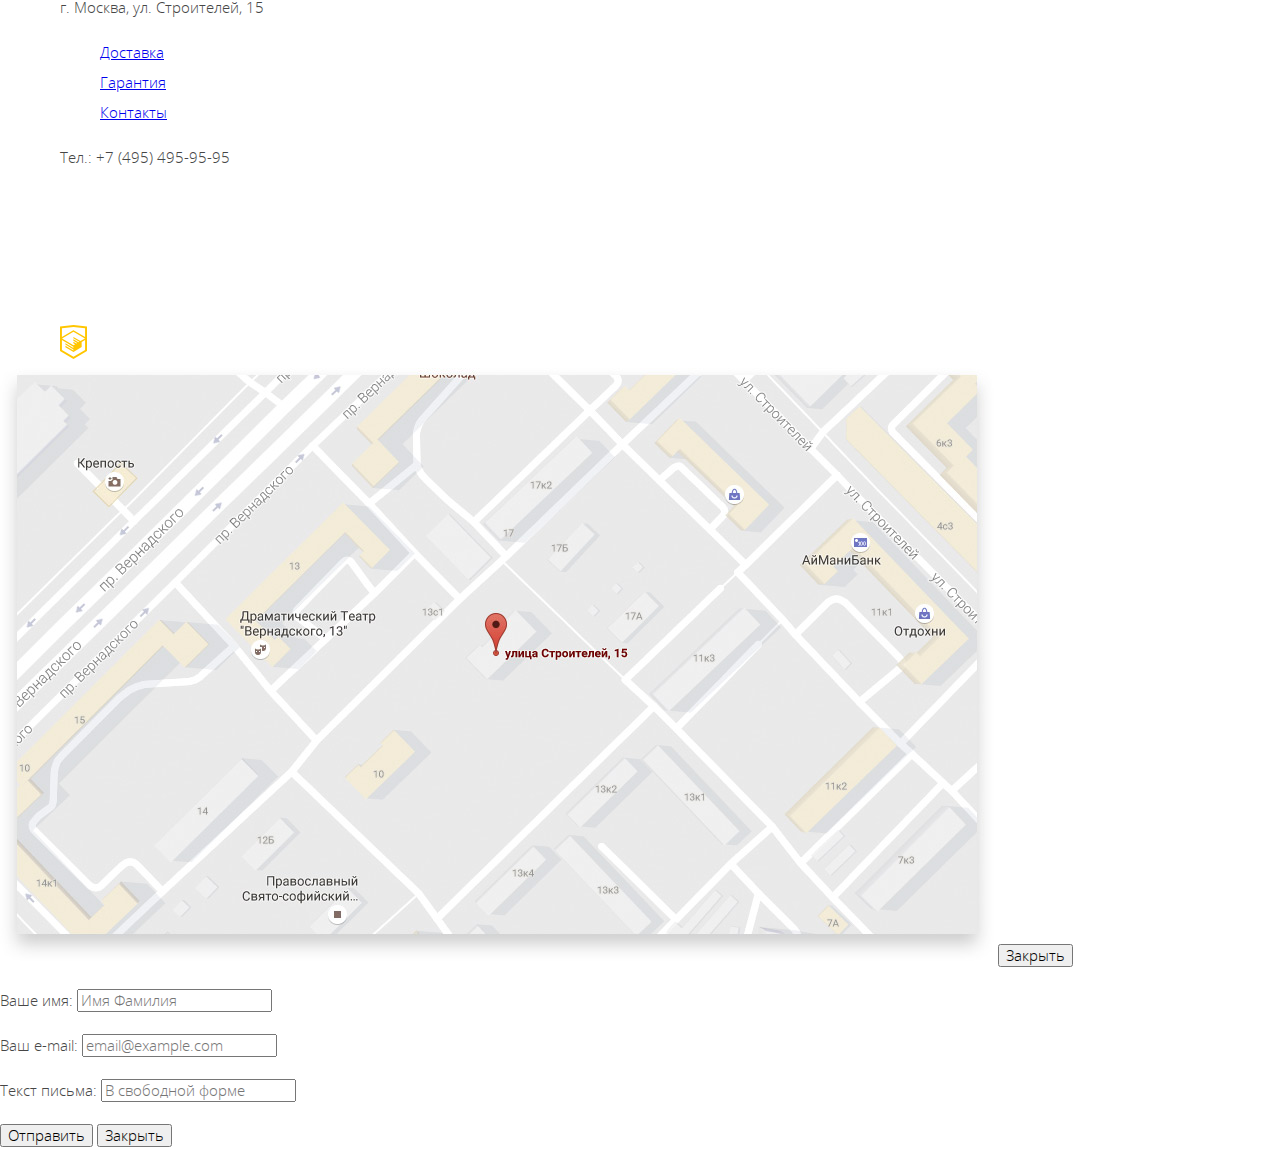
==== commit 793903f4: "Начал стилизовать страницы." ====
--- a/index.html
+++ b/index.html
@@ -1,327 +1,360 @@
 <!DOCTYPE html>
 <html lang="ru">
+
 <head>
   <meta charset="utf-8">
   <title>Девайс: Главная страница</title>
   <link href="css/normalize.css" rel="stylesheet">
   <link href="css/style.css" rel="stylesheet">
 </head>
+
 <body>
-  <header class="page-header">
-    <h1 class="visually-hidden">Магазин электронной техники</h1>
-    <p class="header-logo">
-      <a>
-        <img src="img/logo.svg" alt="Логотип компании">
-      </a>
-    </p>
-    <nav class="main-navigation">
-      <div class="search">
-        <form class="search-form" action="https://echo.htmlacademy.ru" method="get">
-          <label class="visually-hidden" for="main-search">Поиск</label>
-          <input class="site-search" type="text" name="search" id="main-search" placeholder="Поиск по сайту">
-          <button type="submit">Найти</button>
-        </form>
-      </div>
-      <ul class="user-navigation">
-        <li>
-          <a href="#">Войти</a>
-        </li>
-      </ul>
-      <ul class="catalog-navigation">
-        <li>
-          <a href="#">Сравнить</a>
-        </li>
-        <li>
-          <a href="#">Корзина</a>
-        </li>
-      </ul>
-      <ul class="site-navigation">
-        <li>
-          <a href="catalog.html">Каталог товаров</a>
-          <ul class="sub-nav">
-            <li><a href="#">Виртуальная реальность</a></li>
-            <li><a href="catalog.html">Моноподы для селфи</a></li>
-            <li><a href="#">Экшн-камеры</a></li>
-            <li><a href="#">Фитнес-браслеты</a></li>
-            <li><a href="#">Умные часы</a></li>
-            <li><a href="#">Квадракоптеры</a></li>
-          </ul>
-        </li>
-        <li>
-          <a href="#">Доставка</a>
-        </li>
-        <li>
-          <a href="#">Гарантия</a>
-        </li>
-        <li>
-          <a href="#">Контакты</a>
-        </li>
-      </ul>
-    </nav>
-  </header>
-  
+  <input class="slide1-btn" name="toggle" id="btn1" type="radio" checked>
+  <input class="slide2-btn" name="toggle" id="btn2" type="radio">
+  <input class="slide3-btn" name="toggle" id="btn3" type="radio">
+
+  <div class="container">
+    <header class="page-header">
+      <h1 class="visually-hidden">Магазин электронной техники</h1>
+        <p class="header-logo">
+          <a>
+            <img src="img/logo.svg" alt="Логотип компании">
+          </a>
+        </p>
+        <nav class="main-navigation">
+          <div class="main-navigation-top">
+            <div class="search">
+              <form class="search-form" action="https://echo.htmlacademy.ru" method="get">
+                <label class="visually-hidden" for="main-search">Поиск</label>
+                <input class="site-search" type="text" name="search" id="main-search" placeholder="Поиск по сайту">
+                <button type="submit">Найти</button>
+              </form>
+            </div>
+            <ul class="user-navigation">
+              <li>
+                <a href="#">Войти</a>
+              </li>
+            </ul>
+            <ul class="catalog-navigation">
+              <li>
+                <a href="#">Сравнить</a>
+              </li>
+              <li>
+                <a href="#">Корзина</a>
+              </li>
+            </ul>
+          </div>
+          
+          <div class="main-navigation-bottom">
+            <ul class="site-navigation">
+              <li>
+                <a class="site-navigation-title" href="catalog.html">Каталог товаров</a>
+                <div class="sub-nav">
+                  <ul>
+                    <li><a href="#">Виртуальная реальность</a></li>
+                    <li><a href="catalog.html">Моноподы для селфи</a></li>
+                    <li><a href="#">Экшн-камеры</a></li>
+                  </ul>
+                  <ul>
+                    <li><a href="#">Фитнес-браслеты</a></li>
+                    <li><a href="#">Умные часы</a></li>
+                  </ul>
+                  <ul>
+                    <li><a href="#">Квадракоптеры</a></li>
+                  </ul>
+                </div>
+              <li>
+                <a class="site-navigation-title" href="#">Доставка</a>
+              </li>
+              <li>
+                <a class="site-navigation-title" href="#">Гарантия</a>
+              </li>
+              <li>
+                <a class="site-navigation-title" href="#">Контакты</a>
+              </li>
+            </ul>
+          </div>
+        </nav>
+        
+        <div class="header-bar"></div>
+      </header>
+  </div>
+
   <main class="page-index">
     <section class="promo-slider">
-    <h2 class="visually-hidden">Избранные товары</h2>
-      <input type="radio" name="switch" id="btn1" checked>
-      <input type="radio" name="switch" id="btn2">
-      <input type="radio" name="switch" id="btn3">
-  
-      <div class="switch">
-        <label for="btn1"></label>
-        <label for="btn2"></label>
-        <label for="btn3"></label>
-      </div>
-  
-      <div class="slider-inner">
-        <ul class="slides">
-          <li class="slider-item" id="slide1">
-            <b class="slider-title">
-              Делай селфи, как Бен Стиллер!
-            </b>
-            <p class="slider-description">
-              Самая длинная палка для селфи доступна в нашем магазине. Восемь (Восемь, Карл!) метров длиной и весом всего 5 килограмм.
+      <div class="container">
+        <h2 class="visually-hidden">Избранные товары</h2>
+        
+        <div class="slider-1">
+          <img src="img/slider-1.png" alt="">
+          <b class="slider-title">
+            Делай селфи, как Бен Стиллер!
+          </b>
+          <p class="slider-description">
+            Самая длинная палка для селфи доступна в нашем магазине. Восемь (Восемь, Карл!) метров длиной и весом всего 5 килограмм.
+          </p>
+          <a href="#">Подробнее</a>
+          <table class="slider-table">
+            <tr>
+              <td>8,5 м</td>
+              <td>5 кг</td>
+              <td>Карбон</td>
+            </tr>
+            <tr>
+              <td>Длина палки</td>
+              <td>Вес палки</td>
+              <td>Материал</td>
+            </tr>
+          </table>
+        </div>
+         
+        <div class="slider-2">
+          <img src="img/slider-2.png" alt="">
+          <b class="slider-title">
+            Худеем правильно!
+          </b>
+          <p class="slider-description">
+            Мотивирующие фитнес-браслеты помогут найти в себе силы не пропускать занятия и соблюдать диету.
+          </p>
+          <a href="#">Подробнее</a>
+          <table class="slider-table">
+            <tr>
+              <td>48 часов</td>
+            </tr>
+            <tr>
+              <td>Без подзарядки</td>
+            </tr>
+          </table>
+        </div>
+             
+        <div class="slider-3">
+          <img src="img/slider-3.png" alt="">
+          <b class="slider-title">
+            Порхает как бабочка, жалит как пчела!
+          </b>
+          <p class="slider-description">
+            Этот обычный, на первый взгляд, квадрокоптер оснащен мощным лазером, замаскированным под стандартную камеру.
+          </p>
+          <a href="#">Подробнее</a>
+          <table class="slider-table">
+            <tr>
+              <td>800 м</td>
+              <td>50 м</td>
+            </tr>
+            <tr>
+              <td>Дальность полёта</td>
+              <td>Радиус поражения</td>
+            </tr>
+          </table>
+        </div>
+
+        <div class="slide-controls">
+          <label for="btn1"></label>
+          <label for="btn2"></label>
+          <label for="btn3"></label>
+        </div>
+
+      </div>
+    </section>
+
+    <section class="product">
+      <div class="container">
+        <h2 class="visually-hidden">Популярные товары</h2>
+        <ul class="product-list">
+          <li class="product-item">
+            <a href="#">
+              <p class="product-image">
+                <img src="img/popular-1.svg" alt="Изображение очков виртуальной реальности">
+              </p>
+              <p class="product-description">Виртуальная реальность</p>
+            </a>
+          </li>
+          <li class="product-item">
+            <a href="#">
+              <p class="product-image">
+                <img src="img/popular-2.svg" alt="Изображение монопода">
+              </p>
+              <p class="product-description">Моноподы для селфи</p>
+            </a>
+          </li>
+          <li class="product-item">
+            <a href="#">
+              <p class="product-image">
+                <img src="img/popular-3.svg" alt="Изображение экшн-камеры">
+              </p>
+              <p class="product-description">Экшн-камеры</p>
+            </a>
+          </li>
+          <li class="product-item">
+            <a href="#">
+              <p class="product-image">
+                <img src="img/popular-4.svg" alt="Изображение фитнес-браслета">
+              </p>
+              <p class="product-description">Фитнес-браслеты</p>
+            </a>
+          </li>
+          <li class="product-item">
+            <a href="#">
+              <p class="product-image">
+                <img src="img/popular-5.svg" alt="Изображение умных часов">
+              </p>
+              <p class="product-description">Умные часы</p>
+            </a>
+          </li>
+          <li class="product-item">
+            <a href="#">
+              <p class="product-image">
+                <img src="img/popular-6.svg" alt="Изображение квадрокоптера">
+              </p>
+              <p class="product-description">Квадрокоптеры</p>
+            </a>
+          </li>
+        </ul>
+      </div>
+    </section>
+
+    <section class="services">
+      <div class="container">
+        <h2 class="visually-hidden">Наши услуги</h2>
+        <ul class="services-list">
+          <li class="services-item">
+            <h3 class="services-title">
+              Доставка
+            </h3>
+            <p class="services-description">
+              Мы с удовольствием доставим ваш товар прямо к вашему подъезду совершенно бесплатно! Ведь мы неплохо заработаем, поднимая его на ваш этаж.
             </p>
-            Подробнее
-            <table class="slider-table">
-              <tr>
-                <td>8,5 м</td>
-                <td>5 кг</td>
-                <td>Карбон</td>
-              </tr>
-              <tr>
-                <td>Длина палки</td>
-                <td>Вес палки</td>
-                <td>Материал</td>
-              </tr>
-            </table>
-          </li>
-          <li class="slider-item" id="slide2">
-            <b class="slider-title">
-              Худеем правильно!
-            </b>
-            <p class="slider-description">
-              Мотивирующие фитнес-браслеты помогут найти в себе силы не пропускать занятия и соблюдать диету.
+          </li>
+          <li class="services-item">
+            <h3 class="services-title">
+              Гарантия
+            </h3>
+            <p class="services-description">
+              Если из-за возгорания купленного у нас товара у вас сгорит дом — не переживайте, мы выдадим вам новый. Товар, не дом, конечно же.
             </p>
-            Подробнее
-            <table class="slider-table">
-              <tr>
-                <td>48 часов</td>
-              </tr>
-              <tr>
-                <td>Без подзарядки</td>
-              </tr>
-            </table>
-          </li>
-          <li class="slider-item" id="slide2">
-            <b class="slider-title">
-              Порхает как бабочка, жалит как пчела!
-            </b>
-            <p class="slider-description">
-              Этот обычный, на первый взгляд, квадрокоптер оснащен мощным лазером, замаскированным под стандартную камеру.
+          </li>
+          <li class="services-item">
+            <h3 class="services-title">
+              Кредит
+            </h3>
+            <p class="services-description">
+              Залезть в долговую яму стало проще! Кредитные консультанты подберут для вас наиболее выгодные условия кредита. Выгодные для нашего банка, разумеется.
             </p>
-            Подробнее
-            <table class="slider-table">
-              <tr>
-                <td>800 м</td>
-                <td>50 м</td>
-              </tr>
-              <tr>
-                <td>Дальность полёта</td>
-                <td>Радиус поражения</td>
-              </tr>
-            </table>
-          </li>
-        </ul>
-      </div>
-    </section>
-    
-    <section class="product-list">
-      <h2 class="visually-hidden">Популярные товары</h2>
-      <ul>
-        <li class="product-item">
-          <a href="#">
-           <figure>
-            <img src="img/popular-1.svg" alt="Изображение очков виртуальной реальности">
-            <figcaption>Виртуальная реальность</figcaption>
-          </figure>
+          </li>
+        </ul>
+      </div>
+    </section>
+
+    <section class="brands">
+      <div class="container">
+        <h2 class="visually-hidden">Бренды</h2>
+        <ul class="brands-list">
+          <li class="brand-item"><a href="#"><img src="img/dji-2.png" alt="Логотип компании Dji"></a></li>
+          <li class="brand-item"><a href="#"><img src="img/sp-2.png" alt="Логотип компании Sp"></a></li>
+          <li class="brand-item"><a href="#"><img src="img/gopro-2.png" alt="Логотип компании GoPro"></a></li>
+          <li class="brand-item"><a href="#"><img src="img/vive-2.png" alt="Логотип компании Vive"></a></li>
+        </ul>
+      </div>
+    </section>
+
+    <section class="about-us">
+      <div class="container">
+        <h2>О нас</h2>
+        <p>Огромный выбор гаджетов не оставит равнодушным гика, который есть в каждом из нас.</p>
+        <p>Мы можем доставить ваш товар в самые отдаленные точки России! DEVICE работает со многими транспортными компаниями</p>
+        <ul class="logistic-list">
+          <li class="logistic-item"><b>Деловые линии</b></li>
+          <li class="logistic-item"><b>Автотрейдинг</b></li>
+          <li class="logistic-item"><b>ЖелДорЭкспедиция</b></li>
+        </ul>
+        <a class="about-us-link" href="#">Подробнее о нас</a>
+      </div>
+    </section>
+
+    <section class="contacts">
+      <div class="container">
+        <h2>Контакты</h2>
+        Вы можете забрать товар сами, заехав в наш офис. Заодно, вы сможете проверить работоспособность покупки. Всякое бывает.
+        <a class="map-image">
+          <img src="img/map.jpg" alt="Изображение карты месторасположения">
+        </a>
+        <button class="contacts-link" type="button">Напишите нам</button>
+      </div>
+    </section>
+  </main>
+
+  <footer class="page-footer">
+    <div class="container">
+      <div class="footer-top">
+        <p class="header-logo">
+          <a>
+            <img src="img/logo.svg" alt="Логотип компании">
           </a>
-        </li>
-        <li class="product-item">
-          <a href="#">
-            <figure>
-              <img src="img/popular-2.svg" alt="Изображение монопода">
-              <figcaption>Моноподы для селфи</figcaption>
-            </figure>
-          </a>
-        </li>
-        <li class="product-item">
-          <a href="#">
-            <figure>
-              <img src="img/popular-3.svg" alt="Изображение экшн-камеры">
-              <figcaption>Экшн-камеры</figcaption>
-            </figure>
-          </a>
-        </li>
-        <li class="product-item">
-          <a href="#">
-            <figure>
-              <img src="img/popular-4.svg" alt="Изображение фитнес-браслета">
-              <figcaption>Фитнес-браслеты</figcaption>
-            </figure>
-          </a>
-        </li>
-        <li class="product-item">
-          <a href="#">
-            <figure>
-              <img src="img/popular-5.svg" alt="Изображение умных часов">
-              <figcaption>Умные часы</figcaption>
-            </figure>
-          </a>
-        </li>
-        <li class="product-item">
-          <a href="#">
-            <figure>
-              <img src="img/popular-6.svg" alt="Изображение квадрокоптера">
-              <figcaption>Квадрокоптеры</figcaption>
-            </figure>
-          </a>
-        </li>
-      </ul>
-    </section>
-    
-    <section class="services">
-      <h2 class="visually-hidden">Наши услуги</h2>
-      <ul class="services-list">
-        <li class="services-item">
-          <h3 class="services-title">
-            Доставка
-          </h3>
-          <p class="services-description">
-            Мы с удовольствием доставим ваш товар прямо к вашему подъезду совершенно бесплатно! Ведь мы неплохо заработаем, поднимая его на ваш этаж.
-          </p>
-        </li>
-        <li class="services-item">
-          <h3 class="services-title">
-            Гарантия
-          </h3>
-          <p class="services-description">
-            Если из-за возгорания купленного у нас товара у вас сгорит дом — не переживайте, мы выдадим вам новый. Товар, не дом, конечно же.
-          </p>
-        </li>
-        <li class="services-item">
-          <h3 class="services-title">
-            Кредит
-          </h3>
-          <p class="services-description">
-            Залезть в долговую яму стало проще! Кредитные консультанты подберут для вас наиболее выгодные условия кредита. Выгодные для нашего банка, разумеется.
-          </p>
-        </li>
-      </ul>
-    </section>
-    
-    <section class="brands">
-      <h2 class="visually-hidden">Бренды</h2>
-      <ul class="brands-list">
-        <li class="brand-item"><a href="#"><img src="img/dji-2.png" alt="Логотип компании Dji"></a></li>
-        <li class="brand-item"><a href="#"><img src="img/sp-2.png" alt="Логотип компании Sp"></a></li>
-        <li class="brand-item"><a href="#"><img src="img/gopro-2.png" alt="Логотип компании GoPro"></a></li>
-        <li class="brand-item"><a href="#"><img src="img/vive-2.png" alt="Логотип компании Vive"></a></li>
-      </ul>
-    </section>
-    
-    <section class="about-us">
-      <h2>О нас</h2>
-      <p>Огромный выбор гаджетов не оставит равнодушным гика, который есть в каждом из нас.</p>
-      <p>Мы можем доставить ваш товар в самые отдаленные точки России! DEVICE работает со многими транспортными компаниями</p>
-      <ul class="logistic-list">
-        <li class="logistic-item"><b>Деловые линии</b></li>
-        <li class="logistic-item"><b>Автотрейдинг</b></li>
-        <li class="logistic-item"><b>ЖелДорЭкспедиция</b></li>
-      </ul>
-      <a class="about-us-link" href="#">Подробнее о нас</a>
-    </section>
-    
-    <section class="contacts">
-      <h2>Контакты</h2>
-      Вы можете забрать товар сами, заехав в наш офис. Заодно, вы сможете проверить работоспособность покупки. Всякое бывает.
-      <a class="map-image">
-        <img src="img/map.jpg" alt="Изображение карты месторасположения">
-      </a>
-      <button class="contacts-link" type="button">Напишите нам</button>
-    </section>
-  </main>
-  
-  <footer class="page-footer">
-    <div class="footer-top">
-      <p class="header-logo">
-        <a>
-          <img src="img/logo.svg" alt="Логотип компании">
+        </p>
+        <ul class="user-navigation">
+          <li>
+            <a href="#">Войти</a>
+          </li>
+        </ul>
+        <ul class="catalog-navigation">
+          <li>
+            <a href="#">Сравнить</a>
+          </li>
+          <li>
+            <a href="#">Корзина</a>
+          </li>
+        </ul>
+      </div>
+      <div class="footer-middle">
+        <p class="footer-adress">
+          г. Москва, ул. Строителей, 15
+        </p>
+        <ul class="services-list">
+          <li class="services-item">
+            <a href="#">Доставка</a>
+          </li>
+          <li class="services-item">
+            <a href="#">Гарантия</a>
+          </li>
+          <li class="services-item">
+            <a href="#">Контакты</a>
+          </li>
+        </ul>
+        <p class="footer-tel">
+          Тел.: +7 (495) 495-95-95
+        </p>
+      </div>
+      <div class="footer-bottom">
+        <ul class="social-list">
+          <li class="social-item">
+            <a class="social-fb" href="#">
+              <svg xmlns="http://www.w3.org/2000/svg" width="32" height="32" viewBox="0 0 32 32"><path fill="#FFF" d="M16 0C7.164 0 0 7.163 0 16s7.164 16 16 16c8.837 0 16-7.164 16-16S24.837 0 16 0zm4.062 9.455h-3.021v3.444h3.021v3.445h-3.021v8.61H14.02v-8.61H11v-3.445h3.021V9.455c0-1.902 1.353-3.445 3.021-3.445h3.021v3.445z"/></svg>
+            </a>
+          </li>
+          <li class="social-item">
+            <a class="social-inst" href="#">
+              <svg xmlns="http://www.w3.org/2000/svg" width="32" height="32" viewBox="0 0 32 32"><g fill="#FFF"><path d="M20.916 16a4.938 4.938 0 1 1-9.877 0c0-.394.051-.773.138-1.14h-.897v6.838h11.396V14.86h-.897c.086.367.137.746.137 1.14z"/><path d="M15.978 18.659c1.466 0 2.659-1.193 2.659-2.659s-1.193-2.659-2.659-2.659c-1.466 0-2.659 1.193-2.659 2.659s1.192 2.659 2.659 2.659zM18.637 10.302h3.039v3.039h-3.039z"/><path d="M16 0C7.164 0 0 7.164 0 16c0 8.837 7.164 16 16 16 8.837 0 16-7.163 16-16 0-8.836-7.163-16-16-16zm7.955 21.698a2.285 2.285 0 0 1-2.279 2.279H10.279A2.285 2.285 0 0 1 8 21.698V10.302a2.286 2.286 0 0 1 2.279-2.279h11.396a2.286 2.286 0 0 1 2.279 2.279v11.396z"/></g></svg>
+            </a>
+          </li>
+          <li class="social-item">
+            <a class="social-tw" href="#">
+              <svg xmlns="http://www.w3.org/2000/svg" width="32" height="32" viewBox="0 0 32 32"><path fill="#FFF" d="M16 0C7.164 0 0 7.164 0 16c0 8.837 7.164 16 16 16 8.837 0 16-7.163 16-16 0-8.836-7.163-16-16-16zm7.944 12.809c-.251 6.516-3.463 10.832-10.992 10.702h-.486c-.447 0-4.543-.443-5.344-1.823 2.479.19 4.247-.406 5.12-1.136-1.048-.289-2.923-.461-3.251-2.848.384.104.618.221 1.299.113-1.307-.824-2.758-1.519-2.679-3.643.311.317 1.164.518 1.46.457-.768-.233-2.149-3.244-.974-4.781 1.984 1.79 4.075 3.482 7.804 3.643.227-2.214 1.24-3.699 3.168-4.325 1.84-.479 3.255.26 3.901 1.138.737-.224 1.453-.466 2.193-.685-.004.833-.569 1.463-.935 1.709.747.165 1.423-.475 1.423-.475-.184.963-1.094 1.725-1.707 1.954z"/></svg>
+            </a>
+          </li>
+        </ul>
+        <a class="footer-logo" href="#">
+          <img src="img/logo-html.svg" alt="Логотип компании HTML-Academy">
         </a>
-      </p>
-      <ul class="user-navigation">
-        <li>
-          <a href="#">Войти</a>
-        </li>
-      </ul>
-      <ul class="catalog-navigation">
-        <li>
-          <a href="#">Сравнить</a>
-        </li>
-        <li>
-          <a href="#">Корзина</a>
-        </li>
-      </ul>
-    </div>
-    <div class="footer-middle">
-      <p class="footer-adress">
-        г. Москва, ул. Строителей, 15
-      </p>
-      <ul class="services-list">
-        <li class="services-item">
-          <a href="#">Доставка</a>
-        </li>
-        <li class="services-item">
-          <a href="#">Гарантия</a>
-        </li>
-        <li class="services-item">
-          <a href="#">Контакты</a>
-        </li>
-      </ul>
-      <p class="footer-tel">
-        Тел.: +7 (495) 495-95-95
-      </p>
-    </div>
-    <div class="footer-bottom">
-      <ul class="social-list">
-        <li class="social-item">
-          <a class="social-fb" href="#">
-            <svg xmlns="http://www.w3.org/2000/svg" width="32" height="32" viewBox="0 0 32 32"><path fill="#FFF" d="M16 0C7.164 0 0 7.163 0 16s7.164 16 16 16c8.837 0 16-7.164 16-16S24.837 0 16 0zm4.062 9.455h-3.021v3.444h3.021v3.445h-3.021v8.61H14.02v-8.61H11v-3.445h3.021V9.455c0-1.902 1.353-3.445 3.021-3.445h3.021v3.445z"/></svg>
-          </a>
-        </li>
-        <li class="social-item">
-          <a class="social-inst" href="#">
-            <svg xmlns="http://www.w3.org/2000/svg" width="32" height="32" viewBox="0 0 32 32"><g fill="#FFF"><path d="M20.916 16a4.938 4.938 0 1 1-9.877 0c0-.394.051-.773.138-1.14h-.897v6.838h11.396V14.86h-.897c.086.367.137.746.137 1.14z"/><path d="M15.978 18.659c1.466 0 2.659-1.193 2.659-2.659s-1.193-2.659-2.659-2.659c-1.466 0-2.659 1.193-2.659 2.659s1.192 2.659 2.659 2.659zM18.637 10.302h3.039v3.039h-3.039z"/><path d="M16 0C7.164 0 0 7.164 0 16c0 8.837 7.164 16 16 16 8.837 0 16-7.163 16-16 0-8.836-7.163-16-16-16zm7.955 21.698a2.285 2.285 0 0 1-2.279 2.279H10.279A2.285 2.285 0 0 1 8 21.698V10.302a2.286 2.286 0 0 1 2.279-2.279h11.396a2.286 2.286 0 0 1 2.279 2.279v11.396z"/></g></svg>
-          </a>
-        </li>
-        <li class="social-item">
-          <a class="social-tw" href="#">
-            <svg xmlns="http://www.w3.org/2000/svg" width="32" height="32" viewBox="0 0 32 32"><path fill="#FFF" d="M16 0C7.164 0 0 7.164 0 16c0 8.837 7.164 16 16 16 8.837 0 16-7.163 16-16 0-8.836-7.163-16-16-16zm7.944 12.809c-.251 6.516-3.463 10.832-10.992 10.702h-.486c-.447 0-4.543-.443-5.344-1.823 2.479.19 4.247-.406 5.12-1.136-1.048-.289-2.923-.461-3.251-2.848.384.104.618.221 1.299.113-1.307-.824-2.758-1.519-2.679-3.643.311.317 1.164.518 1.46.457-.768-.233-2.149-3.244-.974-4.781 1.984 1.79 4.075 3.482 7.804 3.643.227-2.214 1.24-3.699 3.168-4.325 1.84-.479 3.255.26 3.901 1.138.737-.224 1.453-.466 2.193-.685-.004.833-.569 1.463-.935 1.709.747.165 1.423-.475 1.423-.475-.184.963-1.094 1.725-1.707 1.954z"/></svg>
-          </a>
-        </li>
-      </ul>
-      <a class="footer-logo" href="#">
-        <img src="img/logo-html.svg" alt="Логотип компании HTML-Academy">
-      </a>
+      </div>
     </div>
   </footer>
-  
+
   <div class="modal-map">
     <h2 class="visually-hidden">Карта месторасположения магазина</h2>
     <img src="img/map-big.jpg" alt="Изображение карты месторасположения">
     <button class="modal-close" type="button">Закрыть</button>
   </div>
-  
+
   <div class="modal-feedback">
     <h2 class="visually-hidden">Форма обратной связи</h2>
     <form class="feedback-form" action="https://echo.htmlacademy.ru" method="get">
@@ -341,6 +374,7 @@
       <button class="modal-close" type="button">Закрыть</button>
     </form>
   </div>
-  
+
 </body>
-</html>+
+</html>
--- a/css/style.css
+++ b/css/style.css
@@ -25,73 +25,267 @@
 
 body {
   font-family: "Open Sans", Arial, sans-serif;
+  font-size: 15px;
+  line-height: 30px;
   font-weight: 300;
-}
-
-
-
-
-
+  color: #464646;
+  background-color: #ffffff;
+}
+
+.visually-hidden {
+  position: absolute;
+
+  width: 1px;
+  height: 1px;
+
+  clip: rect(0, 0, 0, 0);
+}
+
+*,
+*::before,
+*::after {
+  box-sizing: border-box;
+}
+
+.container {
+  width: 1200px;
+  margin: 0 auto;
+  padding: 0 20px;
+}
+
+/*header start*/
+.page-header {
+  position: relative;
+
+  margin: 0;
+  margin-top: 40px;
+  padding: 50px 60px 120px 60px;
+
+  background-color: #f7e296;
+  color: #000;
+}
+
+.page-header a {
+  text-decoration: none;
+  color: #000;
+}
+
+.header-logo {
+  margin: 0;
+  margin-top: -68px;
+  margin-bottom: 25px;
+}
+
+.main-navigation-top {
+  display: flex;
+
+  margin-bottom: 25px;
+}
+
+.search {
+  width: 540px;
+}
+
+.user-navigation {
+  margin: 0;
+  padding: 0;
+}
+
+.catalog-navigation {
+  display: flex;
+  justify-content: space-between;
+
+  width: 220px;
+
+  margin: 0;
+  padding: 0;
+  margin-left: auto;
+}
+
+.site-navigation {
+  display: flex;
+
+  position: relative;
+
+  margin: 0;
+  padding: 0;
+}
+
+.site-navigation-title {
+  font-family: Gilroy;
+  font-size: 18px;
+  line-height: 24px;
+  font-weight: 900;
+  text-transform: uppercase;
+  letter-spacing: 2px;
+}
+
+.site-navigation li:not(:last-of-type) {
+  margin-right: 35px;
+}
+
+.site-navigation li:first-of-type {
+  width: 505px;
+}
+
+.site-navigation li:last-of-type {
+  margin-left: auto;
+}
+
+.sub-nav {
+  display: none;
+
+  position: absolute;
+
+  width: 610px;
+
+  margin: 0;
+  padding: 0;
+}
+
+.site-navigation li:first-of-type:hover .sub-nav,
+.site-navigation li:first-of-type:focus .sub-nav {
+  display: block;
+}
+
+.sub-nav ul {
+  display: inline-block;
+  vertical-align: top;
+  width: 200px;
+
+  margin: 0;
+  padding: 0;
+}
+
+.header-bar {
+  position: absolute;
+  bottom: 50px;
+  right: 460px;
+
+  width: 100px;
+  height: 7px;
+
+  background-color: #fff;
+}
+/*header end*/
+
+
+
+/*promo-slider start*/
 .promo-slider {
   position: relative;
 }
 
-.promo-slider input[name="switch"] {
+input[name="toggle"] {
   display: none;
 }
 
-.switch {
-  position: absolute;
-  left: 0;
-  bottom: -40px;
+.slider-2,
+.slider-3 {
+  display: none;
+}
+
+.slide-controls {
+  position: absolute;
+  top: 554px;
+  right: 437px;
+}
+
+.slide-controls label {
+  display: inline-block;
+  width: 10px;
+  height: 10px;
+  margin-right: 17px;
+
+  vertical-align: top;
+  background-color: transparent;
+  border: 1px solid black;
+  border-radius: 50%;
+  cursor: pointer;
+}
+
+#btn1:checked~.slide-controls label[for="btn1"] {
+  background-color: white;
+}
+
+#btn2:checked~.slide-controls label[for="btn2"] {
+  background-color: white;
+}
+
+#btn3:checked~.slide-controls label[for="btn3"] {
+  background-color: white;
+}
+/*promo-slider end*/
+
+/*product start*/
+.product-list {
+  display: flex;
+  justify-content: space-between;
+
+  margin: 0;
+  margin-bottom: 185px;
+  padding: 0;
+}
+
+.product-item {
+  width: 160px;
+}
+
+.product-item a {
+  display: inline-block;
+
+  color: #000;
+  text-decoration: none;
+}
+
+.product-image {
+  width: 160px;
+  min-height: 160px;
+  margin-bottom: 35px;
+  margin-top: 0;
+
+  background-color: #f7e296;
   text-align: center;
-  width: 100%;
-}
-
-.switch label {
-  display: inline-block;
-  width: 8px;
-  height: 8px;
-  cursor: pointer;
-  margin: 0 3px;
-  border-radius: 50%;
-  border: 5px solid #2f363c;
-  background-color: #738290;
-}
-
-#btn1:checked~.switch label[for="btn1"] {
-  background-color: white;
-}
-
-#btn2:checked~.switch label[for="btn2"] {
-  background-color: white;
-}
-
-#btn3:checked~.switch label[for="btn3"] {
-  background-color: white;
-}
-
-.slider-inner {
-  overflow: hidden;
-}
-
-.slides {
-  width: 300%;
-}
-
-.slider-item {
-  display: 100%;
-  display: inline-block;
-}
-
-#btn1:checked~slider-inner slides {
-  transform: translate(0);
-}
-
-#btn2:checked~.slider-inner .slides {
-  transform: translate(-680px);
-}
-
-#btn3:checked~.slider-inner .slides {
-  transform: translate(-1360px);
-}+  vertical-align: middle;
+}
+
+.product-description {
+  margin: 0;
+
+  font-family: Gilroy;
+  font-size: 18px;
+  line-height: 24px;
+  font-weight: 900;
+}
+/*product end*/
+
+/*services start*/
+.services {
+  display: flex;
+
+  background-color: #e5e5e5;
+}
+
+.services-list {
+  width: 290px;
+  margin-right: 120px;
+}
+
+
+
+
+
+
+
+
+
+
+
+
+/*services end*/
+
+
+
+
+
+
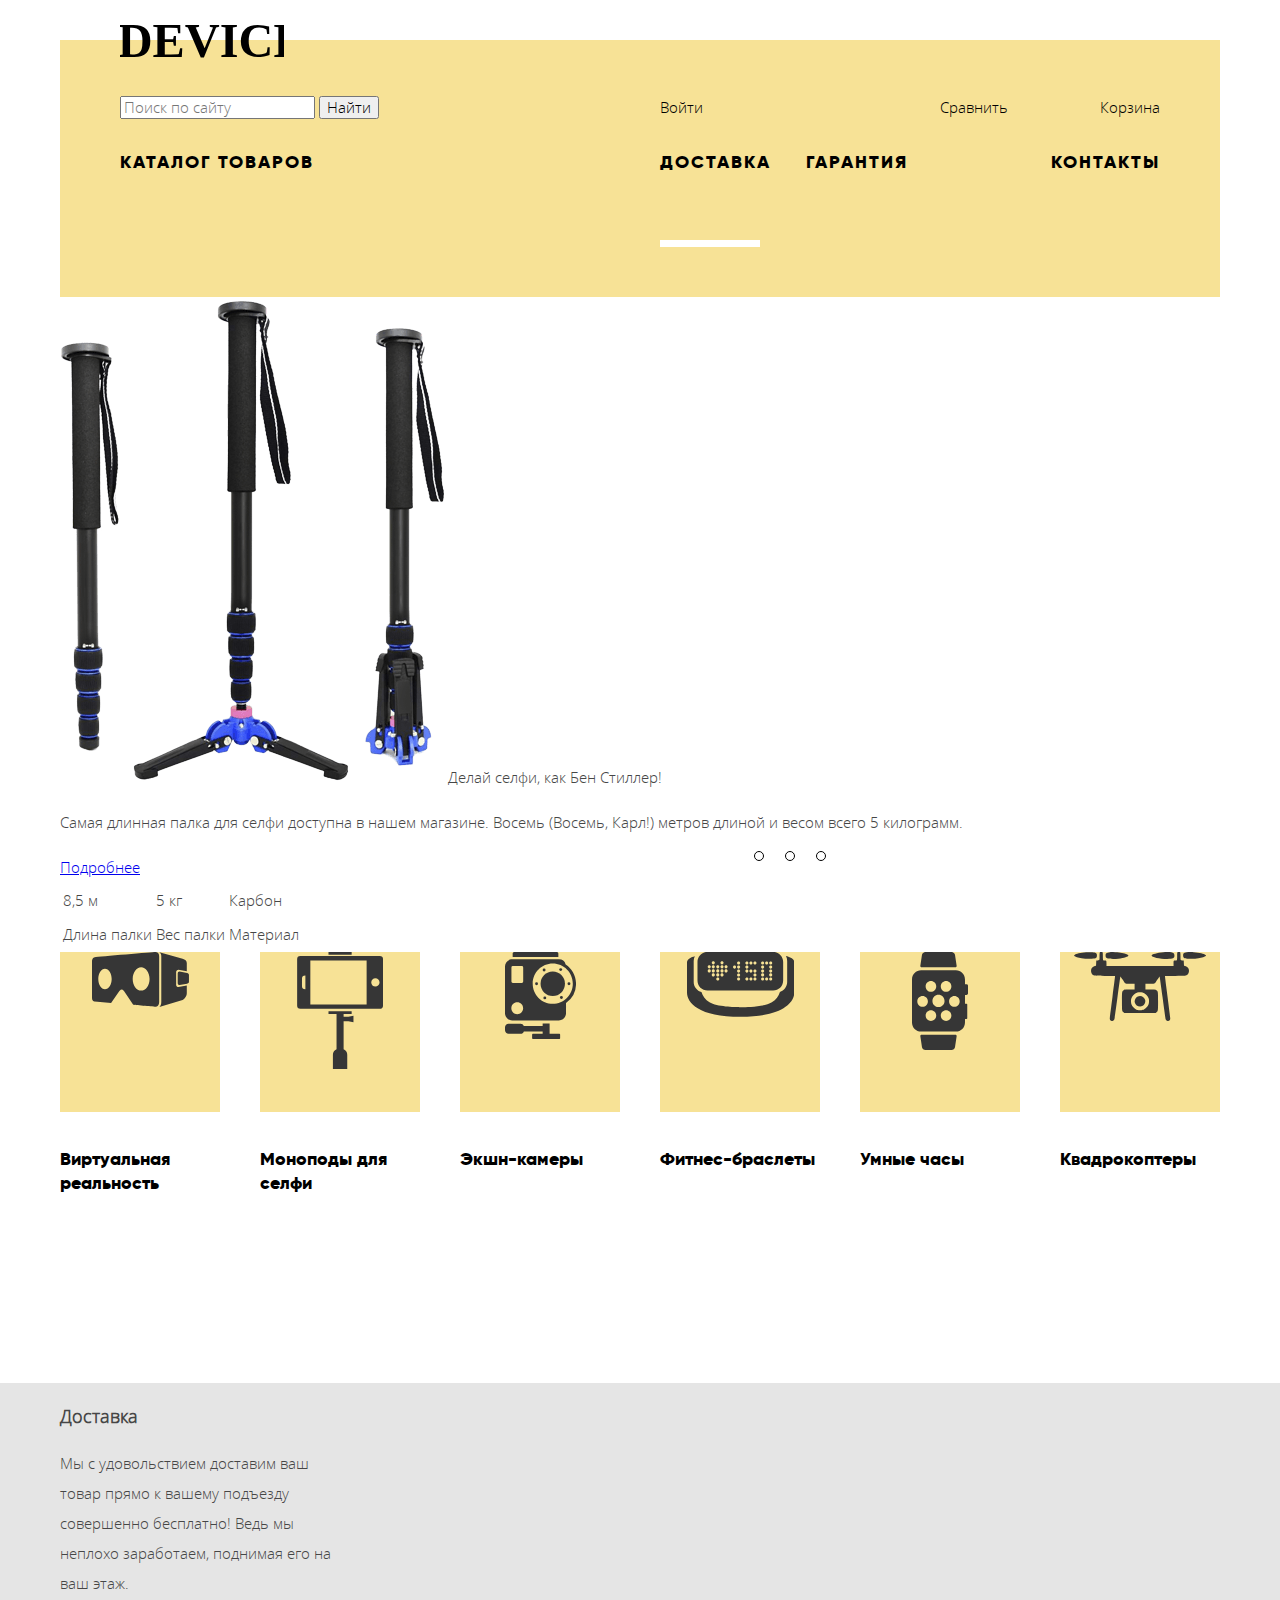
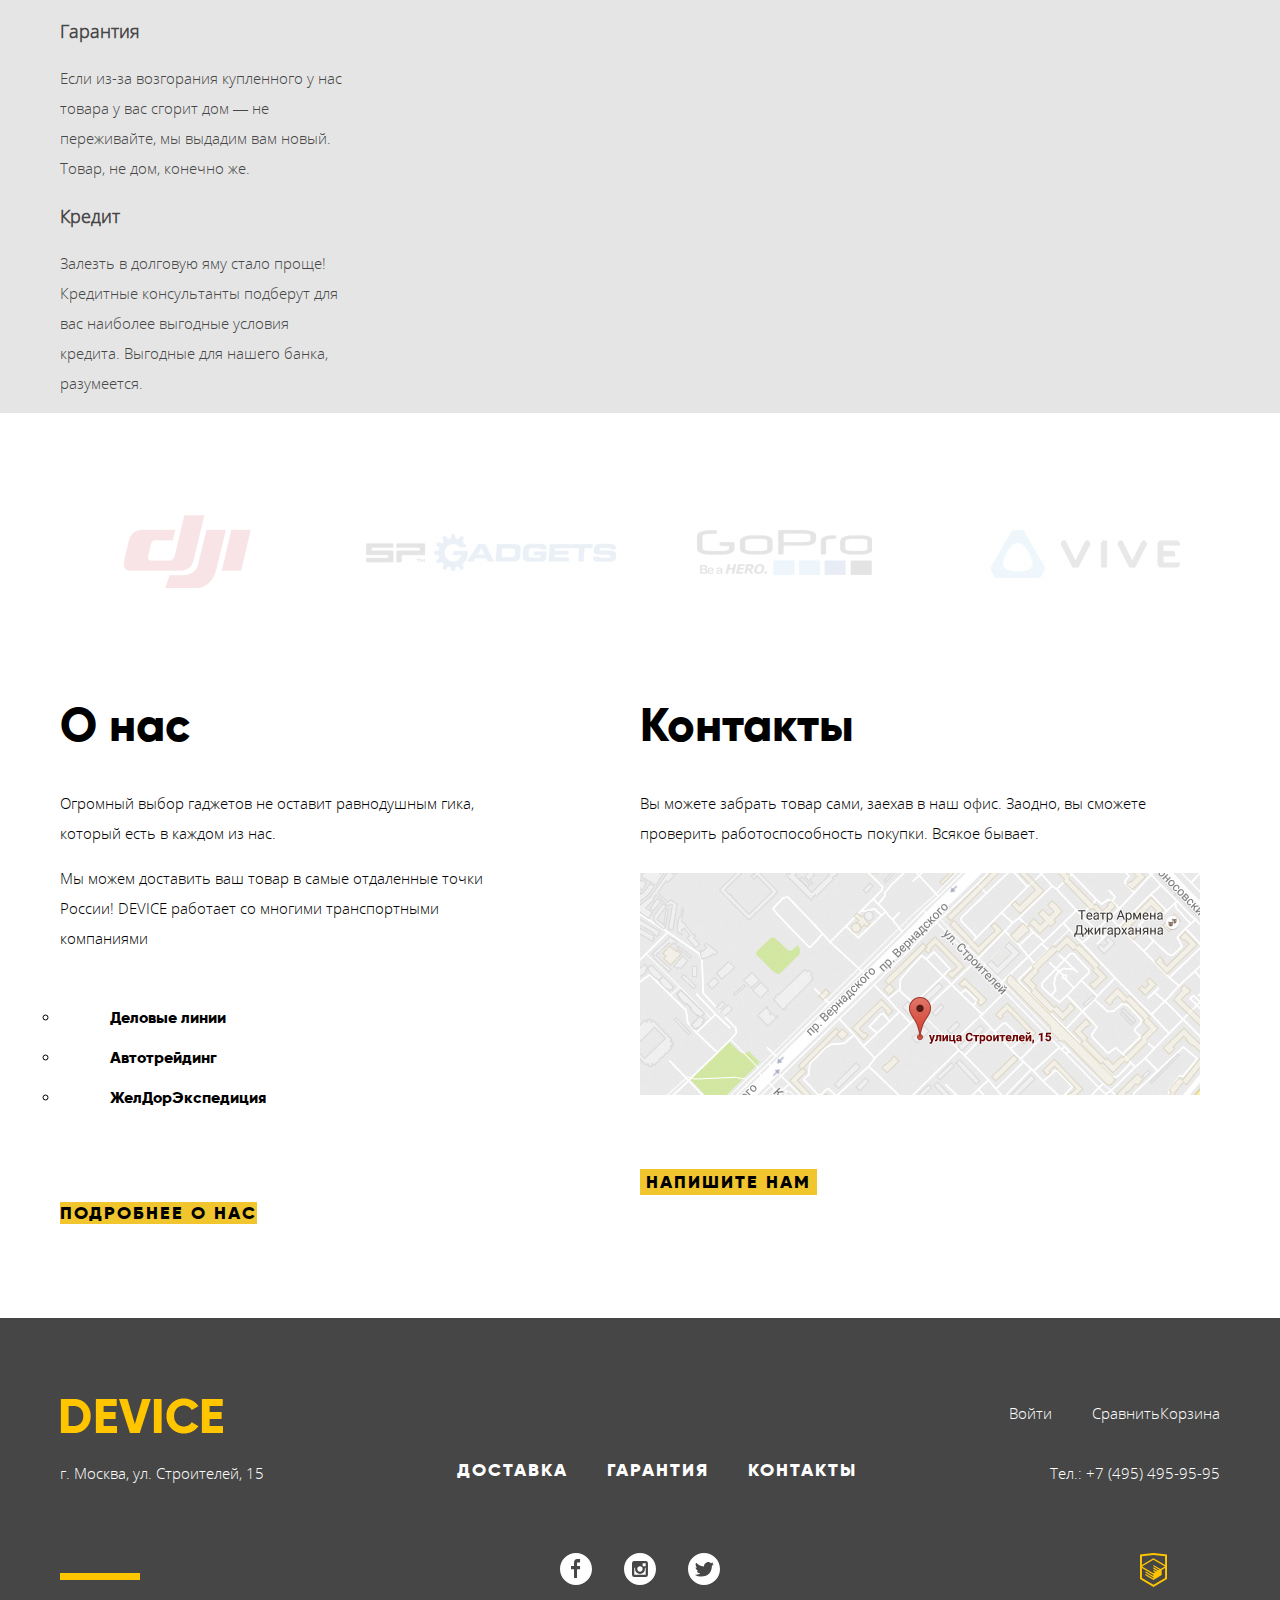
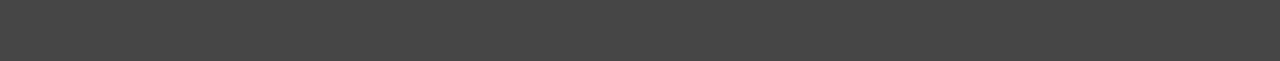
==== commit 61febd8a: "Стилизовал главную страницу Девайс." ====
--- a/index.html
+++ b/index.html
@@ -257,28 +257,28 @@
       </div>
     </section>
 
-    <section class="about-us">
-      <div class="container">
-        <h2>О нас</h2>
-        <p>Огромный выбор гаджетов не оставит равнодушным гика, который есть в каждом из нас.</p>
-        <p>Мы можем доставить ваш товар в самые отдаленные точки России! DEVICE работает со многими транспортными компаниями</p>
-        <ul class="logistic-list">
-          <li class="logistic-item"><b>Деловые линии</b></li>
-          <li class="logistic-item"><b>Автотрейдинг</b></li>
-          <li class="logistic-item"><b>ЖелДорЭкспедиция</b></li>
-        </ul>
-        <a class="about-us-link" href="#">Подробнее о нас</a>
-      </div>
-    </section>
-
-    <section class="contacts">
-      <div class="container">
-        <h2>Контакты</h2>
-        Вы можете забрать товар сами, заехав в наш офис. Заодно, вы сможете проверить работоспособность покупки. Всякое бывает.
-        <a class="map-image">
-          <img src="img/map.jpg" alt="Изображение карты месторасположения">
-        </a>
-        <button class="contacts-link" type="button">Напишите нам</button>
+    <section class="about-and-contacts">
+      <div class="container">
+        <div class="about-us">
+          <h2>О нас</h2>
+          <p>Огромный выбор гаджетов не оставит равнодушным гика, который есть в каждом из нас.</p>
+          <p>Мы можем доставить ваш товар в самые отдаленные точки России! DEVICE работает со многими транспортными компаниями</p>
+          <ul class="logistic-list">
+            <li class="logistic-item"><b>Деловые линии</b></li>
+            <li class="logistic-item"><b>Автотрейдинг</b></li>
+            <li class="logistic-item"><b>ЖелДорЭкспедиция</b></li>
+          </ul>
+          <a class="about-us-link" href="#">Подробнее о нас</a>
+        </div>
+
+        <div class="contacts">
+          <h2>Контакты</h2>
+          <p>Вы можете забрать товар сами, заехав в наш офис. Заодно, вы сможете проверить работоспособность покупки. Всякое бывает.</p>
+          <p class="map-image">
+            <img src="img/map.jpg" alt="Изображение карты месторасположения">
+          </p>
+          <button class="contacts-link" type="button">Напишите нам</button>
+        </div>
       </div>
     </section>
   </main>
@@ -286,17 +286,17 @@
   <footer class="page-footer">
     <div class="container">
       <div class="footer-top">
-        <p class="header-logo">
+        <p class="footer-logo">
           <a>
-            <img src="img/logo.svg" alt="Логотип компании">
+            <img src="img/logo-footer.png" alt="Логотип компании">
           </a>
         </p>
-        <ul class="user-navigation">
+        <ul class="footer-user-navigation">
           <li>
             <a href="#">Войти</a>
           </li>
         </ul>
-        <ul class="catalog-navigation">
+        <ul class="footer-catalog-navigation">
           <li>
             <a href="#">Сравнить</a>
           </li>
@@ -309,7 +309,7 @@
         <p class="footer-adress">
           г. Москва, ул. Строителей, 15
         </p>
-        <ul class="services-list">
+        <ul class="footer-services-list">
           <li class="services-item">
             <a href="#">Доставка</a>
           </li>
@@ -325,6 +325,7 @@
         </p>
       </div>
       <div class="footer-bottom">
+        <div class="footer-block"></div>
         <ul class="social-list">
           <li class="social-item">
             <a class="social-fb" href="#">
@@ -342,20 +343,22 @@
             </a>
           </li>
         </ul>
-        <a class="footer-logo" href="#">
-          <img src="img/logo-html.svg" alt="Логотип компании HTML-Academy">
-        </a>
+        <p class="footer-company-logo">
+          <a href="#">
+            <img src="img/logo-html.svg" alt="Логотип компании HTML-Academy">
+          </a>
+        </p>
       </div>
     </div>
   </footer>
 
-  <div class="modal-map">
+  <div class="modal modal-map">
     <h2 class="visually-hidden">Карта месторасположения магазина</h2>
     <img src="img/map-big.jpg" alt="Изображение карты месторасположения">
     <button class="modal-close" type="button">Закрыть</button>
   </div>
 
-  <div class="modal-feedback">
+  <div class="modal modal-feedback">
     <h2 class="visually-hidden">Форма обратной связи</h2>
     <form class="feedback-form" action="https://echo.htmlacademy.ru" method="get">
       <p>
--- a/css/style.css
+++ b/css/style.css
@@ -268,24 +268,229 @@
 
 .services-list {
   width: 290px;
+  margin: 0;
+  padding: 0;
   margin-right: 120px;
 }
 
 
 
-
-
-
-
-
-
-
-
-
 /*services end*/
 
-
-
-
-
-
+/*brands start*/
+.brands-list {
+  margin: 0;
+  padding: 0;
+  padding-top: 90px;
+  padding-bottom: 50px;
+
+  display: flex;
+  justify-content: space-between;
+}
+
+.brand-item img {
+  opacity: 0.1;
+}
+
+.brand-item img:hover {
+  opacity: 1;
+}
+
+/*brands end*/
+
+/*about-us start*/
+.about-and-contacts {
+  padding-bottom: 90px;
+}
+
+.about-and-contacts .container {
+  display: flex;
+  justify-content: space-between;
+}
+
+.about-and-contacts h2 {
+  font-family: Gilroy;
+  font-size: 47px;
+  line-height: 48px;
+  font-weight: 900;
+
+  color: #000;
+}
+
+.about-and-contacts p {
+  color: #000;
+}
+
+.about-us {
+  width: 600px;
+}
+
+.about-us p {
+  width: 470px;
+}
+
+.about-us p:last-of-type {
+  margin-bottom: 45px;
+}
+
+.logistic-list {
+  margin: 0;
+  margin-bottom: 80px;
+  padding: 0;
+
+  font-family: Gilroy;
+  font-size: 16px;
+  line-height: 40px;
+  font-weight: 900;
+
+  color: #000;
+  list-style-type: circle;
+}
+
+.logistic-item {
+  padding-left: 50px;
+}
+
+.about-us-link {
+  font-family: Gilroy;
+  font-size: 18px;
+  line-height: 24px;
+  font-weight: 900;
+
+  color: #000;
+  text-decoration: none;
+  text-transform: uppercase;
+  letter-spacing: 2px;
+
+  background-color: #f0c52e;
+}
+
+.contacts p:first-of-type {
+  margin-bottom: 25px;
+}
+.contacts {
+  width: 600px;
+}
+
+.map-image {
+  margin-bottom: 63px;
+}
+
+.contacts-link {
+  font-family: Gilroy;
+  font-size: 18px;
+  line-height: 24px;
+  font-weight: 900;
+
+  color: #000;
+  text-transform: uppercase;
+  letter-spacing: 2px;
+
+  background-color: #f0c52e;
+  border: none;
+  cursor: pointer;
+}
+/*about-us end*/
+
+/*page-footer start*/
+.page-footer {
+  padding-top: 65px;
+  padding-bottom: 65px;
+
+  background-color: #464646;
+  color: #fff;
+}
+
+.page-footer a {
+  color: #fff;
+  text-decoration: none;
+}
+
+.footer-top {
+  display: flex;
+}
+
+.footer-logo {
+  margin-right: auto;
+}
+
+.footer-catalog-navigation {
+  display: flex;
+}
+
+.footer-middle {
+  display: flex;
+  justify-content: space-between;
+
+  margin-bottom: 65px;
+}
+
+.footer-middle p {
+  margin: 0;
+}
+
+.footer-services-list {
+  width: 440px;
+  margin: 0;
+  padding: 0;
+
+  display: flex;
+  justify-content: space-around;
+
+  font-family: Gilroy;
+  font-size: 18px;
+  line-height: 24px;
+  font-weight: 900;
+  text-transform: uppercase;
+  letter-spacing: 2px;
+}
+
+.footer-bottom {
+  display: flex;
+  justify-content: space-between;
+}
+
+.footer-block,
+.footer-company-logo {
+  width: 80px;
+}
+
+.footer-block {
+  position: relative;
+}
+
+.footer-block::after {
+  content: "";
+
+  position: absolute;
+  top: 20px;
+  left: 0px;
+
+  width: 80px;
+  height: 7px;
+
+  background-color: #ffc600;
+}
+
+.social-list {
+  width: 160px;
+  margin: 0;
+  padding: 0;
+
+  display: flex;
+  justify-content: space-between;
+}
+
+.footer-company-logo {
+  margin: 0;
+}
+/*page-footer end*/
+
+/*modal start*/
+.modal {
+  display: none;
+}
+
+
+/*modal end*/
+
